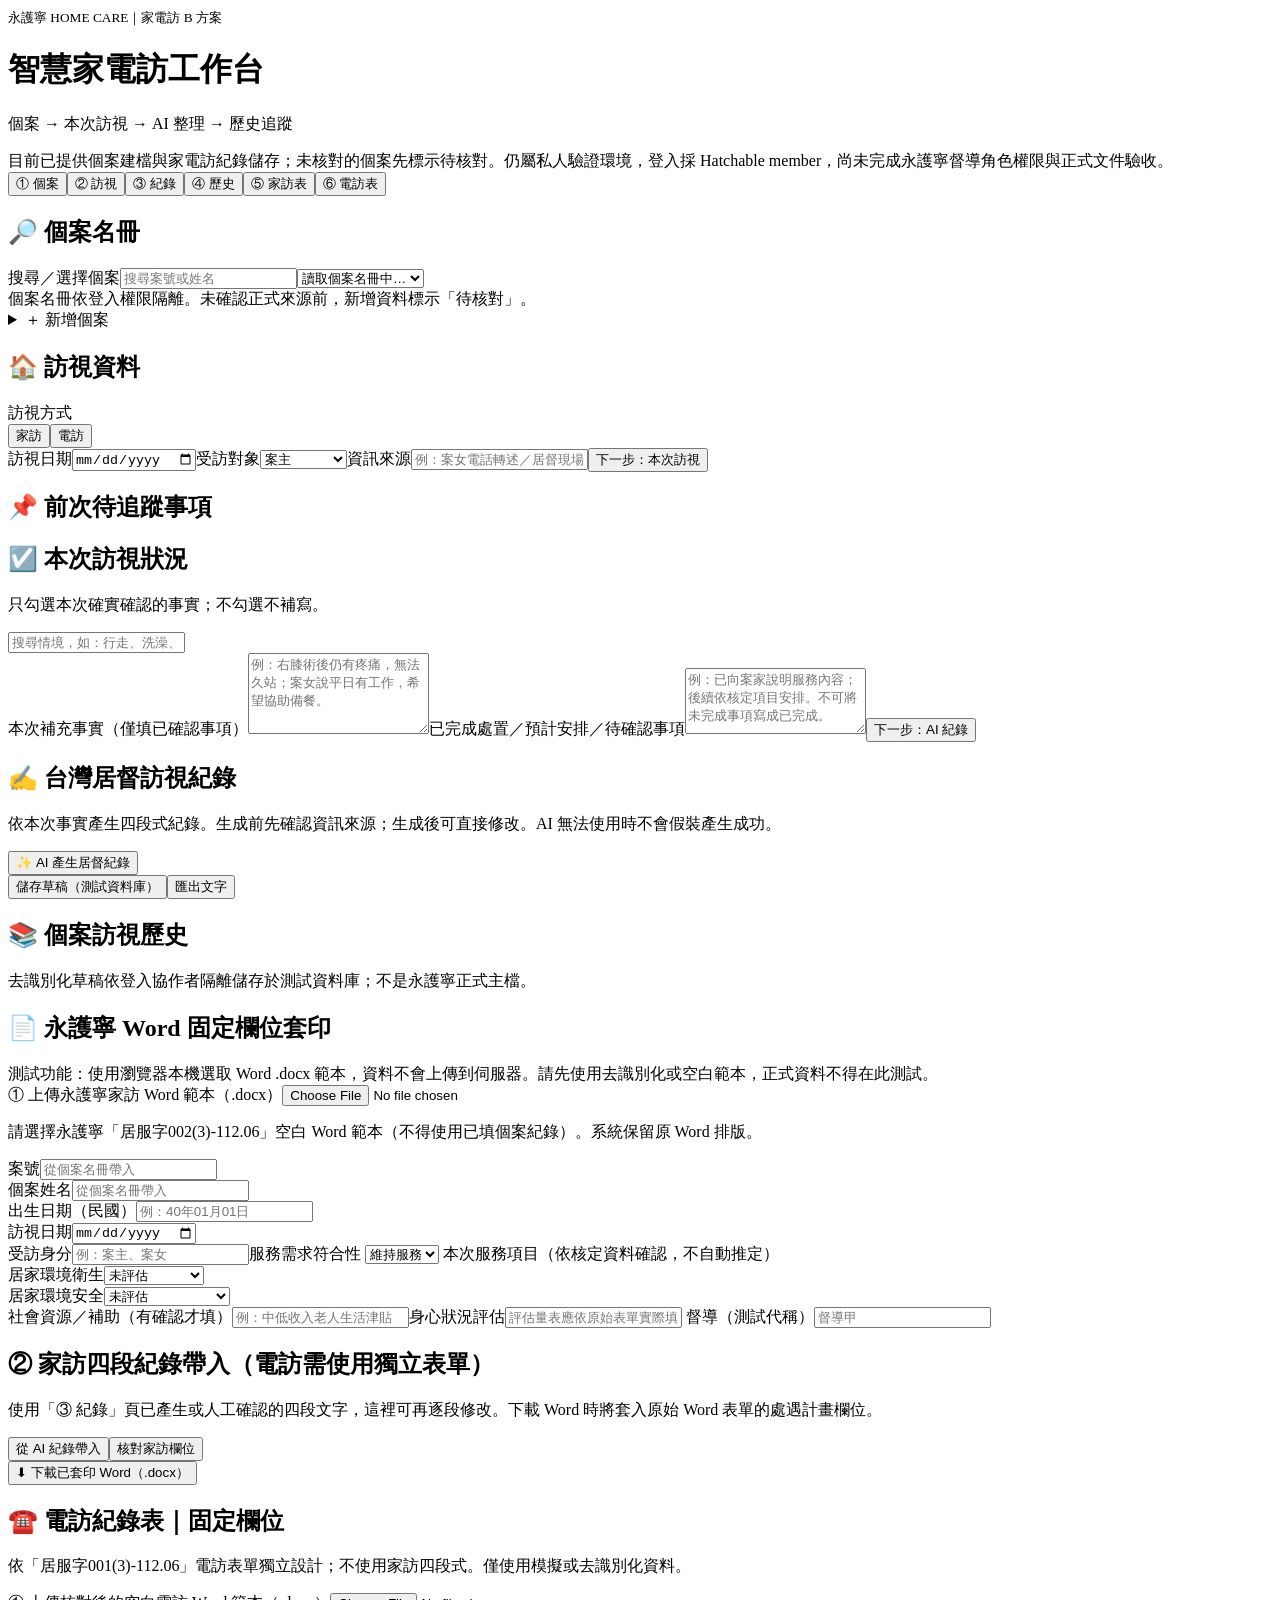
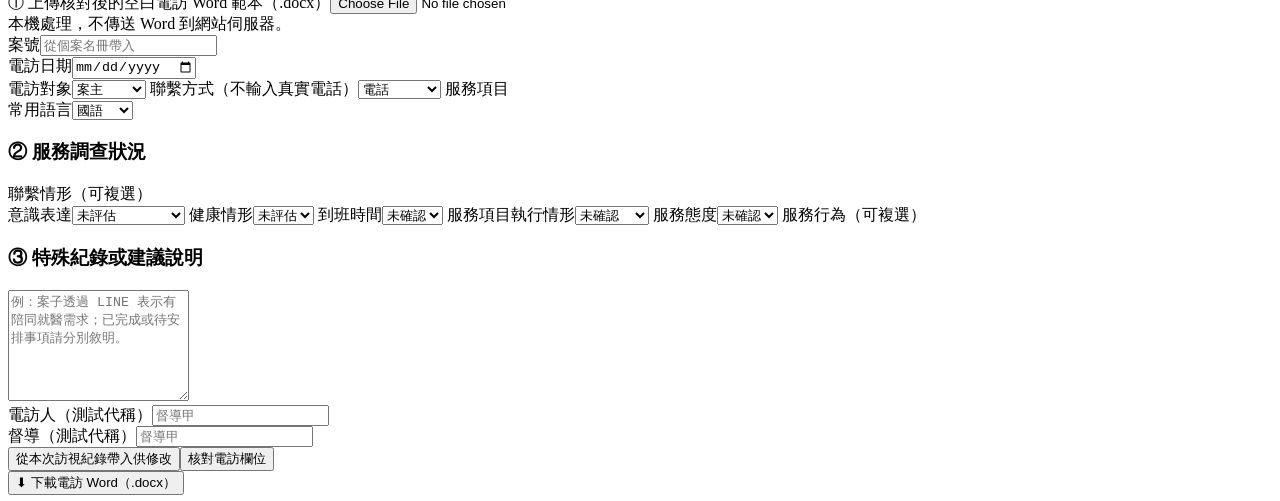
==== public/index.html @ 47555a8d "sync(homevisit): add public/index.html from Hatchable v10" ====
<!doctype html><html lang="zh-Hant"><head><meta charset="utf-8"><meta name="viewport" content="width=device-width,initial-scale=1"><title>永護寧｜智慧家電訪 B 測試站</title><link rel="stylesheet" href="/style.css"></head><body><header><div class="inner"><small>永護寧 HOME CARE｜家電訪 B 方案</small><h1>智慧家電訪工作台</h1><p>個案 → 本次訪視 → AI 整理 → 歷史追蹤</p><div class="notice">目前已提供個案建檔與家電訪紀錄儲存；未核對的個案先標示待核對。仍屬私人驗證環境，登入採 Hatchable member，尚未完成永護寧督導角色權限與正式文件驗收。</div></div></header><nav><button data-page="basic" class="active">① 個案</button><button data-page="facts">② 訪視</button><button data-page="draft">③ 紀錄</button><button data-page="history">④ 歷史</button><button data-page="form">⑤ 家訪表</button><button data-page="phone">⑥ 電訪表</button></nav><main>
<section id="basic" class="page active"><article><h2>🔎 個案名冊</h2><label>搜尋／選擇個案</label><input id="caseSearch" placeholder="搜尋案號或姓名"><select id="case"><option value="">讀取個案名冊中…</option></select><div class="hint" id="caseInfo">個案名冊依登入權限隔離。未確認正式來源前，新增資料標示「待核對」。</div><details><summary>＋ 新增個案</summary><label>個案案號（英數字）</label><input id="caseCode" maxlength="40" placeholder="例：115O04245"><label>個案姓名</label><input id="caseName" maxlength="80" placeholder="輸入個案姓名"><button class="primary" id="createCase">建立個案</button><div id="caseCreateStatus" aria-live="polite"></div></details></article><article><h2>🏠 訪視資料</h2><label>訪視方式</label><div class="row"><button class="type chosen" data-type="家訪">家訪</button><button class="type" data-type="電訪">電訪</button></div><label>訪視日期</label><input type="date" id="date"><label>受訪對象</label><select id="who"><option>案主</option><option>案女</option><option>案子</option><option>配偶</option><option>主要照顧者</option><option>其他家屬</option></select><label>資訊來源</label><input id="source" placeholder="例：案女電話轉述／居督現場觀察"><button class="primary" data-next="facts">下一步：本次訪視</button></article></section>
<section id="facts" class="page"><article><h2>📌 前次待追蹤事項</h2><div id="track" class="hint"></div></article><article><h2>☑️ 本次訪視狀況</h2><p class="hint">只勾選本次確實確認的事實；不勾選不補寫。</p><input id="filter" placeholder="搜尋情境，如：行走、洗澡、備餐、代班"><div id="categories" class="chips"></div><div id="options"></div><div id="picked" class="hint"></div><label>本次補充事實（僅填已確認事項）</label><textarea rows="5" id="extra" placeholder="例：右膝術後仍有疼痛，無法久站；案女說平日有工作，希望協助備餐。"></textarea><label>已完成處置／預計安排／待確認事項</label><textarea rows="4" id="actions" placeholder="例：已向案家說明服務內容；後續依核定項目安排。不可將未完成事項寫成已完成。"></textarea><button class="primary" data-next="draft">下一步：AI 紀錄</button></article></section>
<section id="draft" class="page"><article><h2>✍️ 台灣居督訪視紀錄</h2><p class="hint">依本次事實產生四段式紀錄。生成前先確認資訊來源；生成後可直接修改。AI 無法使用時不會假裝產生成功。</p><button id="generate" class="primary">✨ AI 產生居督紀錄</button><div id="status" aria-live="polite"></div><div id="warnings"></div><div id="fields"></div><div class="row"><button id="save" class="secondary">儲存草稿（測試資料庫）</button><button id="export" class="secondary">匯出文字</button></div></article></section>
<section id="history" class="page"><article><h2>📚 個案訪視歷史</h2><p class="hint">去識別化草稿依登入協作者隔離儲存於測試資料庫；不是永護寧正式主檔。</p><div id="historyList"></div></article></section>
<section id="form" class="page">
<article><h2>📄 永護寧 Word 固定欄位套印</h2>
<div class="notice">測試功能：使用瀏覽器本機選取 Word .docx 範本，資料不會上傳到伺服器。請先使用去識別化或空白範本，正式資料不得在此測試。</div>
<label>① 上傳永護寧家訪 Word 範本（.docx）</label><input type="file" id="templateFile" accept=".docx,application/vnd.openxmlformats-officedocument.wordprocessingml.document"><p class="hint" id="templateStatus">請選擇永護寧「居服字002(3)-112.06」空白 Word 範本（不得使用已填個案紀錄）。系統保留原 Word 排版。</p>
<div class="row"><div><label>案號</label><input id="fCaseId" placeholder="從個案名冊帶入"></div><div><label>個案姓名</label><input id="fName" placeholder="從個案名冊帶入"></div></div>
<div class="row"><div><label>出生日期（民國）</label><input id="fDob" placeholder="例：40年01月01日"></div><div><label>訪視日期</label><input type="date" id="fDate"></div></div>
<label>受訪身分</label><input id="fWho" placeholder="例：案主、案女"><label>服務需求符合性</label>
<select id="fServiceFit"><option value="維持服務">維持服務</option><option value="調整服務">調整服務</option><option value="新案">新案</option></select>
<label>本次服務項目（依核定資料確認，不自動推定）</label>
<div id="baOptions" class="chips"></div>
<div class="row"><div><label>居家環境衛生</label><select id="fHygiene"><option value="">未評估</option><option>環境整潔乾淨</option><option>空氣流通</option><option>孳生蚊蠅</option><option>雜亂骯髒昏暗</option><option>潮濕有異味</option></select></div>
<div><label>居家環境安全</label><select id="fSafety"><option value="">未評估</option><option>行走動線通暢明亮</option><option>通道狹窄或有阻礙</option><option>光源不足</option><option>雜物多且亂</option><option>地面不平</option><option>有跌倒風險</option></select></div></div>
<label>社會資源／補助（有確認才填）</label><input id="fSupport" placeholder="例：中低收入老人生活津貼"><label>身心狀況評估</label><input id="fPsych" placeholder="評估量表應依原始表單實際填答；此處不得臆測分數">
<label>督導（測試代稱）</label><input id="fSupervisor" placeholder="督導甲">
</article><article><h2>② 家訪四段紀錄帶入（電訪需使用獨立表單）</h2><p class="hint">使用「③ 紀錄」頁已產生或人工確認的四段文字，這裡可再逐段修改。下載 Word 時將套入原始 Word 表單的處遇計畫欄位。</p><div id="formNarratives"></div>
<div class="row"><button class="secondary" id="copyNarratives">從 AI 紀錄帶入</button><button class="secondary" id="previewForm">核對家訪欄位</button></div>
<button class="primary" id="downloadWord">⬇ 下載已套印 Word（.docx）</button>
<div id="wordStatus" aria-live="polite"></div><div id="formPrint" class="printarea" hidden></div>
</article></section>
<section id="phone" class="page">
<article><h2>☎️ 電訪紀錄表｜固定欄位</h2><p class="hint">依「居服字001(3)-112.06」電訪表單獨立設計；不使用家訪四段式。僅使用模擬或去識別化資料。</p>
<label>① 上傳核對後的空白電訪 Word 範本（.docx）</label><input type="file" id="phoneTemplate" accept=".docx"><div id="phoneTemplateState" class="hint">本機處理，不傳送 Word 到網站伺服器。</div>
<div class="row"><div><label>案號</label><input id="pCaseId" placeholder="從個案名冊帶入"></div><div><label>電訪日期</label><input id="pDate" type="date"></div></div>
<label>電訪對象</label><select id="pInterviewee"><option>案主</option><option>案女</option><option>案子</option><option>配偶</option><option>其他家屬</option></select>
<label>聯繫方式（不輸入真實電話）</label><select id="pChannel"><option>電話</option><option>LINE APP</option><option>其他</option></select>
<label>服務項目</label><div class="chips" id="pServices"></div>
<label>常用語言</label><select id="pLanguage"><option>國語</option><option>台語</option><option>客語</option><option>其他</option><option>未確認</option></select>
<h3>② 服務調查狀況</h3><label>聯繫情形（可複選）</label><div id="pContact" class="chips"></div>
<label>意識表達</label><select id="pAwareness"><option value="">未評估</option><option>清楚</option><option>尚可</option><option>模糊或無法表達</option></select>
<label>健康情形</label><select id="pHealth"><option value="">未評估</option><option>良好</option><option>尚可</option><option>虛弱</option><option>病痛</option></select>
<label>到班時間</label><select id="pArrival"><option value="">未確認</option><option>準時</option><option>遲到</option><option>早退</option></select>
<label>服務項目執行情形</label><select id="pExecution"><option value="">未確認</option><option>確實執行</option><option>敷衍</option><option>隨意變更</option></select>
<label>服務態度</label><select id="pAttitude"><option value="">未確認</option><option>非常好</option><option>很好</option><option>普通</option><option>不佳</option><option>極差</option></select>
<label>服務行為（可複選）</label><div id="pBehavior" class="chips"></div>
<h3>③ 特殊紀錄或建議說明</h3><textarea id="pNotes" rows="7" placeholder="例：案子透過 LINE 表示有陪同就醫需求；已完成或待安排事項請分別敘明。"></textarea>
<div class="row"><div><label>電訪人（測試代稱）</label><input id="pVisitor" placeholder="督導甲"></div><div><label>督導（測試代稱）</label><input id="pSupervisor" placeholder="督導甲"></div></div><div class="row"><button class="secondary" id="pImportAI">從本次訪視紀錄帶入供修改</button><button class="secondary" id="pPreview">核對電訪欄位</button></div><button class="primary" id="pExport">⬇ 下載電訪 Word（.docx）</button><div id="pStatus" aria-live="polite"></div>
</article></section></main><script src="/vendor/jszip.min.js"></script><script src="/app.js"></script><script src="/form.js"></script><script src="/phone.js"></script></body></html>
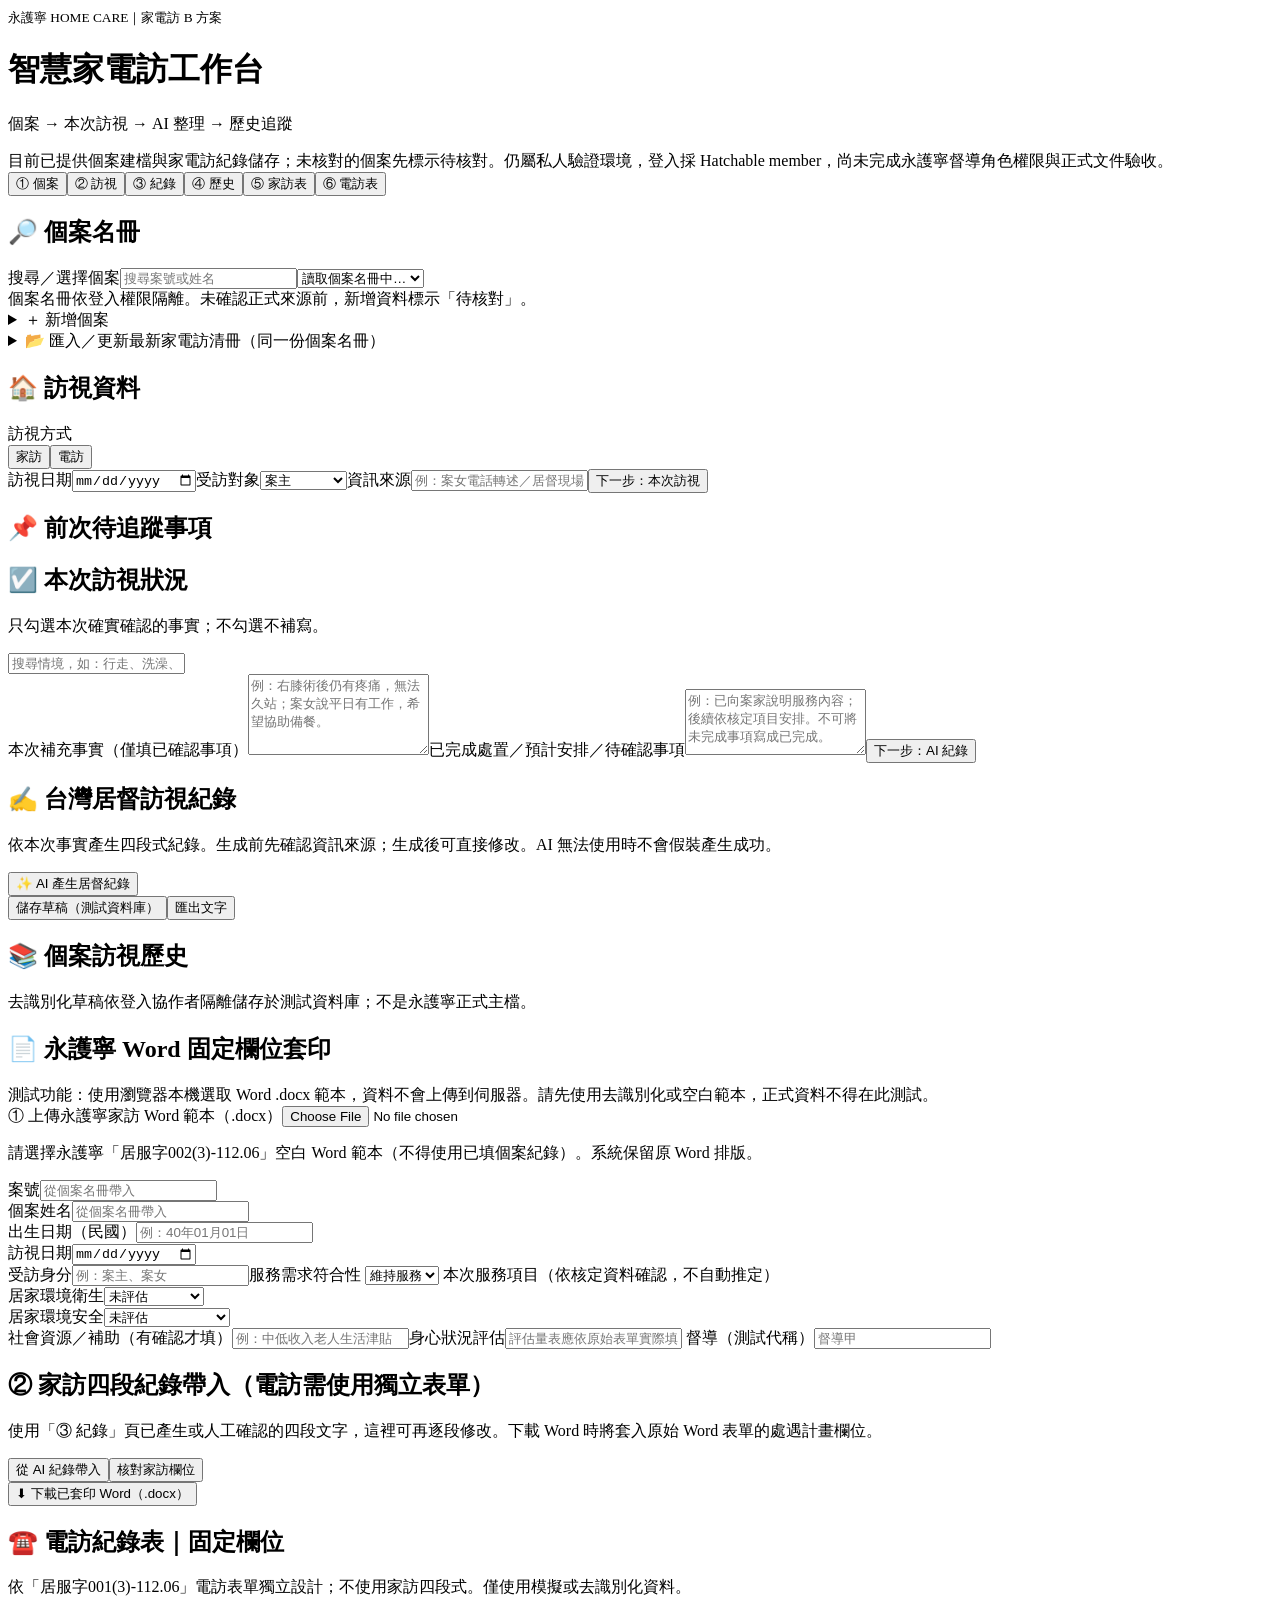
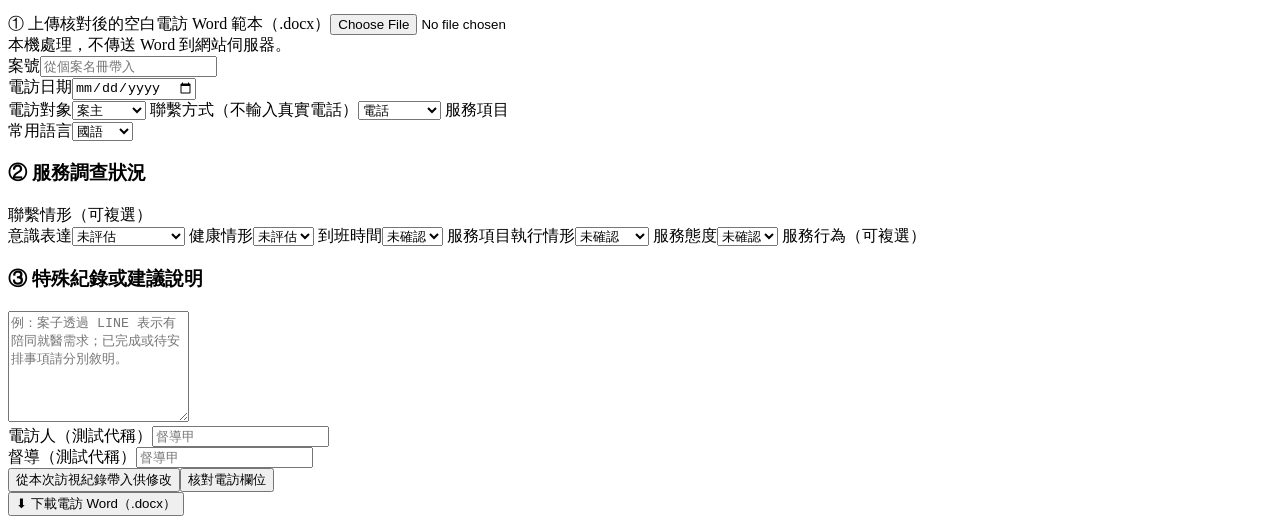
==== commit 7d710a5f: "sync(home-visit): align public/index.html with Hatchable v11" ====
--- a/public/index.html
+++ b/public/index.html
@@ -1,5 +1,13 @@
 <!doctype html><html lang="zh-Hant"><head><meta charset="utf-8"><meta name="viewport" content="width=device-width,initial-scale=1"><title>永護寧｜智慧家電訪 B 測試站</title><link rel="stylesheet" href="/style.css"></head><body><header><div class="inner"><small>永護寧 HOME CARE｜家電訪 B 方案</small><h1>智慧家電訪工作台</h1><p>個案 → 本次訪視 → AI 整理 → 歷史追蹤</p><div class="notice">目前已提供個案建檔與家電訪紀錄儲存；未核對的個案先標示待核對。仍屬私人驗證環境，登入採 Hatchable member，尚未完成永護寧督導角色權限與正式文件驗收。</div></div></header><nav><button data-page="basic" class="active">① 個案</button><button data-page="facts">② 訪視</button><button data-page="draft">③ 紀錄</button><button data-page="history">④ 歷史</button><button data-page="form">⑤ 家訪表</button><button data-page="phone">⑥ 電訪表</button></nav><main>
-<section id="basic" class="page active"><article><h2>🔎 個案名冊</h2><label>搜尋／選擇個案</label><input id="caseSearch" placeholder="搜尋案號或姓名"><select id="case"><option value="">讀取個案名冊中…</option></select><div class="hint" id="caseInfo">個案名冊依登入權限隔離。未確認正式來源前，新增資料標示「待核對」。</div><details><summary>＋ 新增個案</summary><label>個案案號（英數字）</label><input id="caseCode" maxlength="40" placeholder="例：115O04245"><label>個案姓名</label><input id="caseName" maxlength="80" placeholder="輸入個案姓名"><button class="primary" id="createCase">建立個案</button><div id="caseCreateStatus" aria-live="polite"></div></details></article><article><h2>🏠 訪視資料</h2><label>訪視方式</label><div class="row"><button class="type chosen" data-type="家訪">家訪</button><button class="type" data-type="電訪">電訪</button></div><label>訪視日期</label><input type="date" id="date"><label>受訪對象</label><select id="who"><option>案主</option><option>案女</option><option>案子</option><option>配偶</option><option>主要照顧者</option><option>其他家屬</option></select><label>資訊來源</label><input id="source" placeholder="例：案女電話轉述／居督現場觀察"><button class="primary" data-next="facts">下一步：本次訪視</button></article></section>
+<section id="basic" class="page active"><article><h2>🔎 個案名冊</h2><label>搜尋／選擇個案</label><input id="caseSearch" placeholder="搜尋案號或姓名"><select id="case"><option value="">讀取個案名冊中…</option></select><div class="hint" id="caseInfo">個案名冊依登入權限隔離。未確認正式來源前，新增資料標示「待核對」。</div><details><summary>＋ 新增個案</summary><label>個案案號（英數字）</label><input id="caseCode" maxlength="40" placeholder="例：115O04245"><label>個案姓名</label><input id="caseName" maxlength="80" placeholder="輸入個案姓名"><button class="primary" id="createCase">建立個案</button><div id="caseCreateStatus" aria-live="polite"></div></details>
+<details id="rosterImporter"><summary>📂 匯入／更新最新家電訪清冊（同一份個案名冊）</summary>
+<p class="hint">以「（玉）115 家電訪清冊最新一版(3).xlsm」為排程主檔，10月個案總表僅補充衛福案號。只讀取姓名、衛福案號、主責督導、服務狀態及1至10月家電訪；不匯入身分證、電話、病歷。</p>
+<label>① 最新家電訪清冊 .xlsm</label><input id="rosterFile" type="file" accept=".xlsm,.xlsx">
+<label>② 2026年10月個案總表 .xlsx</label><input id="caseBaseFile" type="file" accept=".xlsx">
+<button class="secondary" id="checkImport">核對兩份檔案</button>
+<button class="primary" id="submitImport" disabled>確認後寫入個案資料庫</button>
+<div id="importSummary" class="hint" aria-live="polite">未核對前不會修改資料庫。匯入採案號更新，不刪除原有訪視紀錄。</div>
+</details></article><article><h2>🏠 訪視資料</h2><label>訪視方式</label><div class="row"><button class="type chosen" data-type="家訪">家訪</button><button class="type" data-type="電訪">電訪</button></div><label>訪視日期</label><input type="date" id="date"><label>受訪對象</label><select id="who"><option>案主</option><option>案女</option><option>案子</option><option>配偶</option><option>主要照顧者</option><option>其他家屬</option></select><label>資訊來源</label><input id="source" placeholder="例：案女電話轉述／居督現場觀察"><button class="primary" data-next="facts">下一步：本次訪視</button></article></section>
 <section id="facts" class="page"><article><h2>📌 前次待追蹤事項</h2><div id="track" class="hint"></div></article><article><h2>☑️ 本次訪視狀況</h2><p class="hint">只勾選本次確實確認的事實；不勾選不補寫。</p><input id="filter" placeholder="搜尋情境，如：行走、洗澡、備餐、代班"><div id="categories" class="chips"></div><div id="options"></div><div id="picked" class="hint"></div><label>本次補充事實（僅填已確認事項）</label><textarea rows="5" id="extra" placeholder="例：右膝術後仍有疼痛，無法久站；案女說平日有工作，希望協助備餐。"></textarea><label>已完成處置／預計安排／待確認事項</label><textarea rows="4" id="actions" placeholder="例：已向案家說明服務內容；後續依核定項目安排。不可將未完成事項寫成已完成。"></textarea><button class="primary" data-next="draft">下一步：AI 紀錄</button></article></section>
 <section id="draft" class="page"><article><h2>✍️ 台灣居督訪視紀錄</h2><p class="hint">依本次事實產生四段式紀錄。生成前先確認資訊來源；生成後可直接修改。AI 無法使用時不會假裝產生成功。</p><button id="generate" class="primary">✨ AI 產生居督紀錄</button><div id="status" aria-live="polite"></div><div id="warnings"></div><div id="fields"></div><div class="row"><button id="save" class="secondary">儲存草稿（測試資料庫）</button><button id="export" class="secondary">匯出文字</button></div></article></section>
 <section id="history" class="page"><article><h2>📚 個案訪視歷史</h2><p class="hint">去識別化草稿依登入協作者隔離儲存於測試資料庫；不是永護寧正式主檔。</p><div id="historyList"></div></article></section>
@@ -39,4 +47,4 @@
 <label>服務行為（可複選）</label><div id="pBehavior" class="chips"></div>
 <h3>③ 特殊紀錄或建議說明</h3><textarea id="pNotes" rows="7" placeholder="例：案子透過 LINE 表示有陪同就醫需求；已完成或待安排事項請分別敘明。"></textarea>
 <div class="row"><div><label>電訪人（測試代稱）</label><input id="pVisitor" placeholder="督導甲"></div><div><label>督導（測試代稱）</label><input id="pSupervisor" placeholder="督導甲"></div></div><div class="row"><button class="secondary" id="pImportAI">從本次訪視紀錄帶入供修改</button><button class="secondary" id="pPreview">核對電訪欄位</button></div><button class="primary" id="pExport">⬇ 下載電訪 Word（.docx）</button><div id="pStatus" aria-live="polite"></div>
-</article></section></main><script src="/vendor/jszip.min.js"></script><script src="/app.js"></script><script src="/form.js"></script><script src="/phone.js"></script></body></html>+</article></section></main><script src="/vendor/jszip.min.js"></script><script src="/app.js"></script><script src="/form.js"></script><script src="/phone.js"></script><script src="/import.js"></script></body></html>
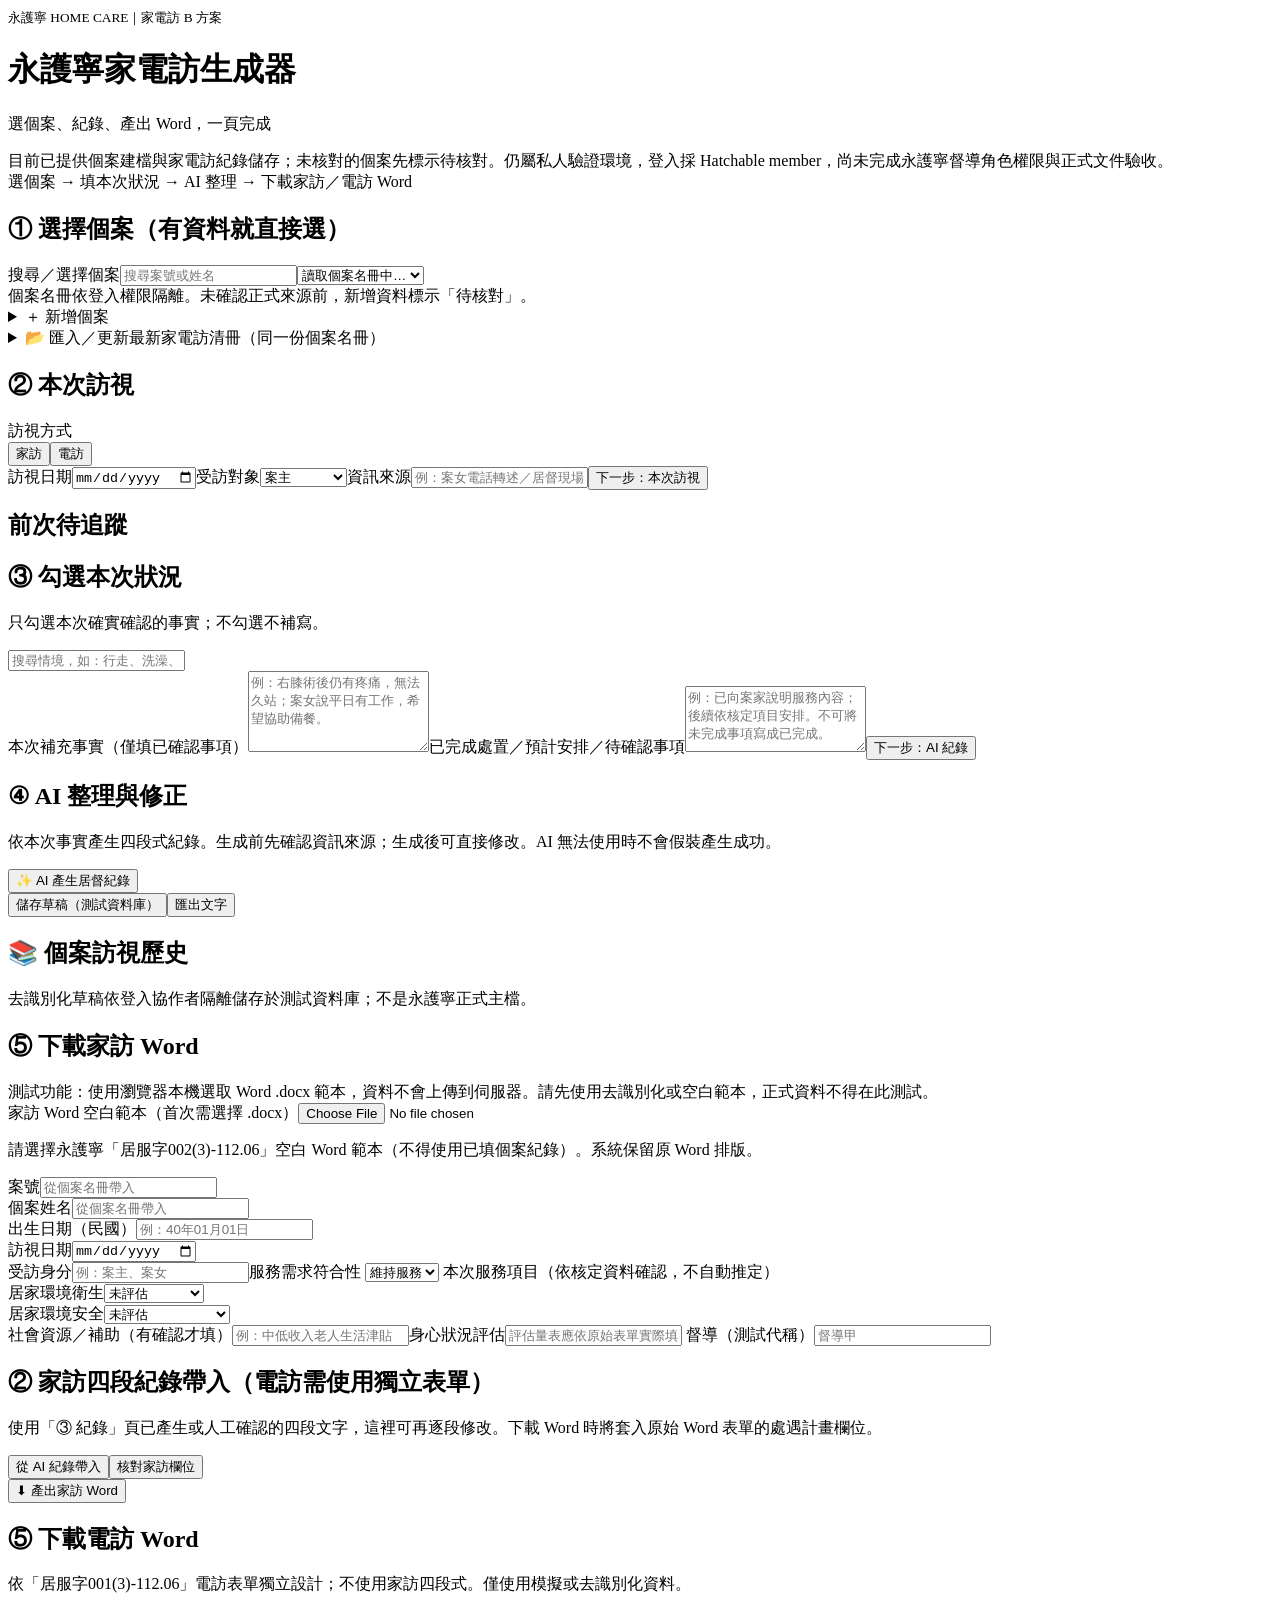
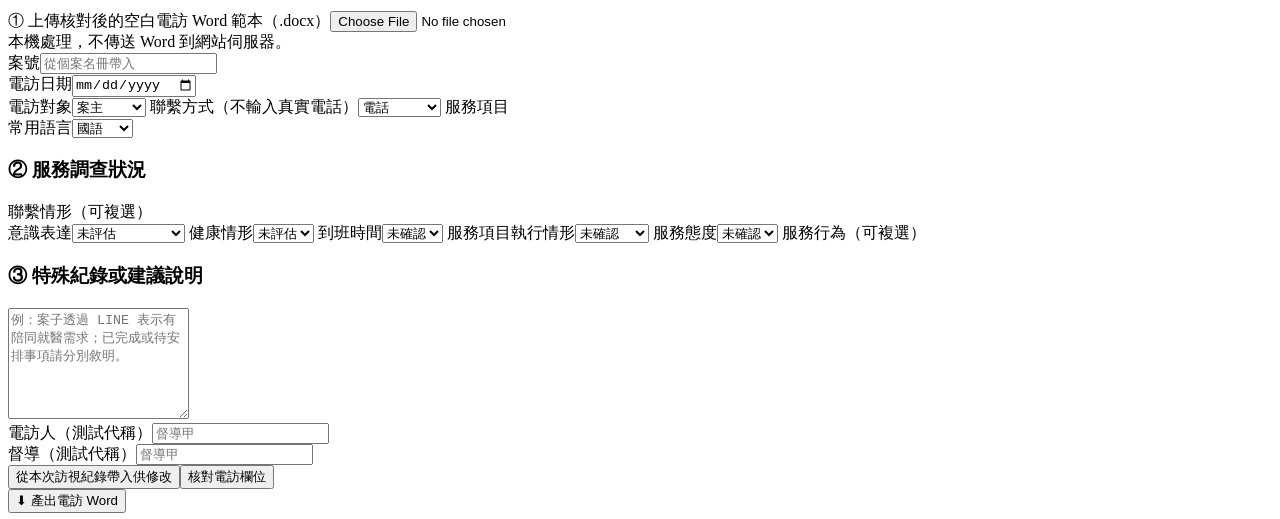
==== commit 8b7cc2db: "fix(homevisit): sync v13 single-page public/index.html" ====
--- a/public/index.html
+++ b/public/index.html
@@ -1,20 +1,20 @@
-<!doctype html><html lang="zh-Hant"><head><meta charset="utf-8"><meta name="viewport" content="width=device-width,initial-scale=1"><title>永護寧｜智慧家電訪 B 測試站</title><link rel="stylesheet" href="/style.css"></head><body><header><div class="inner"><small>永護寧 HOME CARE｜家電訪 B 方案</small><h1>智慧家電訪工作台</h1><p>個案 → 本次訪視 → AI 整理 → 歷史追蹤</p><div class="notice">目前已提供個案建檔與家電訪紀錄儲存；未核對的個案先標示待核對。仍屬私人驗證環境，登入採 Hatchable member，尚未完成永護寧督導角色權限與正式文件驗收。</div></div></header><nav><button data-page="basic" class="active">① 個案</button><button data-page="facts">② 訪視</button><button data-page="draft">③ 紀錄</button><button data-page="history">④ 歷史</button><button data-page="form">⑤ 家訪表</button><button data-page="phone">⑥ 電訪表</button></nav><main>
-<section id="basic" class="page active"><article><h2>🔎 個案名冊</h2><label>搜尋／選擇個案</label><input id="caseSearch" placeholder="搜尋案號或姓名"><select id="case"><option value="">讀取個案名冊中…</option></select><div class="hint" id="caseInfo">個案名冊依登入權限隔離。未確認正式來源前，新增資料標示「待核對」。</div><details><summary>＋ 新增個案</summary><label>個案案號（英數字）</label><input id="caseCode" maxlength="40" placeholder="例：115O04245"><label>個案姓名</label><input id="caseName" maxlength="80" placeholder="輸入個案姓名"><button class="primary" id="createCase">建立個案</button><div id="caseCreateStatus" aria-live="polite"></div></details>
+<!doctype html><html lang="zh-Hant"><head><meta charset="utf-8"><meta name="viewport" content="width=device-width,initial-scale=1"><title>永護寧｜家電訪生成器</title><link rel="stylesheet" href="/style.css"></head><body><header><div class="inner"><small>永護寧 HOME CARE｜家電訪 B 方案</small><h1>永護寧家電訪生成器</h1><p>選個案、紀錄、產出 Word，一頁完成</p><div class="notice">目前已提供個案建檔與家電訪紀錄儲存；未核對的個案先標示待核對。仍屬私人驗證環境，登入採 Hatchable member，尚未完成永護寧督導角色權限與正式文件驗收。</div></div></header><div class="flowline">選個案 → 填本次狀況 → AI 整理 → 下載家訪／電訪 Word</div><main>
+<section id="basic" class="page active"><article><h2>① 選擇個案（有資料就直接選）</h2><label>搜尋／選擇個案</label><input id="caseSearch" placeholder="搜尋案號或姓名"><select id="case"><option value="">讀取個案名冊中…</option></select><div class="hint" id="caseInfo">個案名冊依登入權限隔離。未確認正式來源前，新增資料標示「待核對」。</div><details><summary>＋ 新增個案</summary><label>個案案號（英數字）</label><input id="caseCode" maxlength="40" placeholder="例：115O04245"><label>個案姓名</label><input id="caseName" maxlength="80" placeholder="輸入個案姓名"><button class="primary" id="createCase">建立個案</button><div id="caseCreateStatus" aria-live="polite"></div></details>
 <details id="rosterImporter"><summary>📂 匯入／更新最新家電訪清冊（同一份個案名冊）</summary>
 <p class="hint">以「（玉）115 家電訪清冊最新一版(3).xlsm」為排程主檔，10月個案總表僅補充衛福案號。只讀取姓名、衛福案號、主責督導、服務狀態及1至10月家電訪；不匯入身分證、電話、病歷。</p>
-<label>① 最新家電訪清冊 .xlsm</label><input id="rosterFile" type="file" accept=".xlsm,.xlsx">
-<label>② 2026年10月個案總表 .xlsx</label><input id="caseBaseFile" type="file" accept=".xlsx">
+<label>① 最新家電訪清冊（.xlsm）</label><input id="rosterFile" type="file" accept=".xlsm,.xlsx">
+<label>② 10月個案總表（.xlsx）</label><input id="caseBaseFile" type="file" accept=".xlsx">
 <button class="secondary" id="checkImport">核對兩份檔案</button>
 <button class="primary" id="submitImport" disabled>確認後寫入個案資料庫</button>
-<div id="importSummary" class="hint" aria-live="polite">未核對前不會修改資料庫。匯入採案號更新，不刪除原有訪視紀錄。</div>
-</details></article><article><h2>🏠 訪視資料</h2><label>訪視方式</label><div class="row"><button class="type chosen" data-type="家訪">家訪</button><button class="type" data-type="電訪">電訪</button></div><label>訪視日期</label><input type="date" id="date"><label>受訪對象</label><select id="who"><option>案主</option><option>案女</option><option>案子</option><option>配偶</option><option>主要照顧者</option><option>其他家屬</option></select><label>資訊來源</label><input id="source" placeholder="例：案女電話轉述／居督現場觀察"><button class="primary" data-next="facts">下一步：本次訪視</button></article></section>
-<section id="facts" class="page"><article><h2>📌 前次待追蹤事項</h2><div id="track" class="hint"></div></article><article><h2>☑️ 本次訪視狀況</h2><p class="hint">只勾選本次確實確認的事實；不勾選不補寫。</p><input id="filter" placeholder="搜尋情境，如：行走、洗澡、備餐、代班"><div id="categories" class="chips"></div><div id="options"></div><div id="picked" class="hint"></div><label>本次補充事實（僅填已確認事項）</label><textarea rows="5" id="extra" placeholder="例：右膝術後仍有疼痛，無法久站；案女說平日有工作，希望協助備餐。"></textarea><label>已完成處置／預計安排／待確認事項</label><textarea rows="4" id="actions" placeholder="例：已向案家說明服務內容；後續依核定項目安排。不可將未完成事項寫成已完成。"></textarea><button class="primary" data-next="draft">下一步：AI 紀錄</button></article></section>
-<section id="draft" class="page"><article><h2>✍️ 台灣居督訪視紀錄</h2><p class="hint">依本次事實產生四段式紀錄。生成前先確認資訊來源；生成後可直接修改。AI 無法使用時不會假裝產生成功。</p><button id="generate" class="primary">✨ AI 產生居督紀錄</button><div id="status" aria-live="polite"></div><div id="warnings"></div><div id="fields"></div><div class="row"><button id="save" class="secondary">儲存草稿（測試資料庫）</button><button id="export" class="secondary">匯出文字</button></div></article></section>
+<div id="importSummary" class="hint" aria-live="polite">只接受最新家電訪清冊 XLSM 與 10 月總表 XLSX；V2 備份 JSON 是另一種資料結構，不能直接當家電訪主檔匯入。先核對，再寫入，不刪歷史紀錄。</div>
+</details></article><article><h2>② 本次訪視</h2><label>訪視方式</label><div class="row"><button class="type chosen" data-type="家訪">家訪</button><button class="type" data-type="電訪">電訪</button></div><label>訪視日期</label><input type="date" id="date"><label>受訪對象</label><select id="who"><option>案主</option><option>案女</option><option>案子</option><option>配偶</option><option>主要照顧者</option><option>其他家屬</option></select><label>資訊來源</label><input id="source" placeholder="例：案女電話轉述／居督現場觀察"><button class="primary" data-next="facts">下一步：本次訪視</button></article></section>
+<section id="facts" class="page"><article><h2>前次待追蹤</h2><div id="track" class="hint"></div></article><article><h2>③ 勾選本次狀況</h2><p class="hint">只勾選本次確實確認的事實；不勾選不補寫。</p><input id="filter" placeholder="搜尋情境，如：行走、洗澡、備餐、代班"><div id="categories" class="chips"></div><div id="options"></div><div id="picked" class="hint"></div><label>本次補充事實（僅填已確認事項）</label><textarea rows="5" id="extra" placeholder="例：右膝術後仍有疼痛，無法久站；案女說平日有工作，希望協助備餐。"></textarea><label>已完成處置／預計安排／待確認事項</label><textarea rows="4" id="actions" placeholder="例：已向案家說明服務內容；後續依核定項目安排。不可將未完成事項寫成已完成。"></textarea><button class="primary" data-next="draft">下一步：AI 紀錄</button></article></section>
+<section id="draft" class="page"><article><h2>④ AI 整理與修正</h2><p class="hint">依本次事實產生四段式紀錄。生成前先確認資訊來源；生成後可直接修改。AI 無法使用時不會假裝產生成功。</p><button id="generate" class="primary">✨ AI 產生居督紀錄</button><div id="status" aria-live="polite"></div><div id="warnings"></div><div id="fields"></div><div class="row"><button id="save" class="secondary">儲存草稿（測試資料庫）</button><button id="export" class="secondary">匯出文字</button></div></article></section>
 <section id="history" class="page"><article><h2>📚 個案訪視歷史</h2><p class="hint">去識別化草稿依登入協作者隔離儲存於測試資料庫；不是永護寧正式主檔。</p><div id="historyList"></div></article></section>
 <section id="form" class="page">
-<article><h2>📄 永護寧 Word 固定欄位套印</h2>
+<article><h2>⑤ 下載家訪 Word</h2>
 <div class="notice">測試功能：使用瀏覽器本機選取 Word .docx 範本，資料不會上傳到伺服器。請先使用去識別化或空白範本，正式資料不得在此測試。</div>
-<label>① 上傳永護寧家訪 Word 範本（.docx）</label><input type="file" id="templateFile" accept=".docx,application/vnd.openxmlformats-officedocument.wordprocessingml.document"><p class="hint" id="templateStatus">請選擇永護寧「居服字002(3)-112.06」空白 Word 範本（不得使用已填個案紀錄）。系統保留原 Word 排版。</p>
+<label>家訪 Word 空白範本（首次需選擇 .docx）</label><input type="file" id="templateFile" accept=".docx,application/vnd.openxmlformats-officedocument.wordprocessingml.document"><p class="hint" id="templateStatus">請選擇永護寧「居服字002(3)-112.06」空白 Word 範本（不得使用已填個案紀錄）。系統保留原 Word 排版。</p>
 <div class="row"><div><label>案號</label><input id="fCaseId" placeholder="從個案名冊帶入"></div><div><label>個案姓名</label><input id="fName" placeholder="從個案名冊帶入"></div></div>
 <div class="row"><div><label>出生日期（民國）</label><input id="fDob" placeholder="例：40年01月01日"></div><div><label>訪視日期</label><input type="date" id="fDate"></div></div>
 <label>受訪身分</label><input id="fWho" placeholder="例：案主、案女"><label>服務需求符合性</label>
@@ -27,11 +27,11 @@
 <label>督導（測試代稱）</label><input id="fSupervisor" placeholder="督導甲">
 </article><article><h2>② 家訪四段紀錄帶入（電訪需使用獨立表單）</h2><p class="hint">使用「③ 紀錄」頁已產生或人工確認的四段文字，這裡可再逐段修改。下載 Word 時將套入原始 Word 表單的處遇計畫欄位。</p><div id="formNarratives"></div>
 <div class="row"><button class="secondary" id="copyNarratives">從 AI 紀錄帶入</button><button class="secondary" id="previewForm">核對家訪欄位</button></div>
-<button class="primary" id="downloadWord">⬇ 下載已套印 Word（.docx）</button>
+<button class="primary" id="downloadWord">⬇ 產出家訪 Word</button>
 <div id="wordStatus" aria-live="polite"></div><div id="formPrint" class="printarea" hidden></div>
 </article></section>
 <section id="phone" class="page">
-<article><h2>☎️ 電訪紀錄表｜固定欄位</h2><p class="hint">依「居服字001(3)-112.06」電訪表單獨立設計；不使用家訪四段式。僅使用模擬或去識別化資料。</p>
+<article><h2>⑤ 下載電訪 Word</h2><p class="hint">依「居服字001(3)-112.06」電訪表單獨立設計；不使用家訪四段式。僅使用模擬或去識別化資料。</p>
 <label>① 上傳核對後的空白電訪 Word 範本（.docx）</label><input type="file" id="phoneTemplate" accept=".docx"><div id="phoneTemplateState" class="hint">本機處理，不傳送 Word 到網站伺服器。</div>
 <div class="row"><div><label>案號</label><input id="pCaseId" placeholder="從個案名冊帶入"></div><div><label>電訪日期</label><input id="pDate" type="date"></div></div>
 <label>電訪對象</label><select id="pInterviewee"><option>案主</option><option>案女</option><option>案子</option><option>配偶</option><option>其他家屬</option></select>
@@ -46,5 +46,5 @@
 <label>服務態度</label><select id="pAttitude"><option value="">未確認</option><option>非常好</option><option>很好</option><option>普通</option><option>不佳</option><option>極差</option></select>
 <label>服務行為（可複選）</label><div id="pBehavior" class="chips"></div>
 <h3>③ 特殊紀錄或建議說明</h3><textarea id="pNotes" rows="7" placeholder="例：案子透過 LINE 表示有陪同就醫需求；已完成或待安排事項請分別敘明。"></textarea>
-<div class="row"><div><label>電訪人（測試代稱）</label><input id="pVisitor" placeholder="督導甲"></div><div><label>督導（測試代稱）</label><input id="pSupervisor" placeholder="督導甲"></div></div><div class="row"><button class="secondary" id="pImportAI">從本次訪視紀錄帶入供修改</button><button class="secondary" id="pPreview">核對電訪欄位</button></div><button class="primary" id="pExport">⬇ 下載電訪 Word（.docx）</button><div id="pStatus" aria-live="polite"></div>
-</article></section></main><script src="/vendor/jszip.min.js"></script><script src="/app.js"></script><script src="/form.js"></script><script src="/phone.js"></script><script src="/import.js"></script></body></html>+<div class="row"><div><label>電訪人（測試代稱）</label><input id="pVisitor" placeholder="督導甲"></div><div><label>督導（測試代稱）</label><input id="pSupervisor" placeholder="督導甲"></div></div><div class="row"><button class="secondary" id="pImportAI">從本次訪視紀錄帶入供修改</button><button class="secondary" id="pPreview">核對電訪欄位</button></div><button class="primary" id="pExport">⬇ 產出電訪 Word</button><div id="pStatus" aria-live="polite"></div>
+</article></section></main><script src="/vendor/jszip.min.js"></script><script src="/app.js"></script><script src="/form.js"></script><script src="/phone.js"></script><script src="/import.js"></script><script src="/onepage.js"></script></body></html>
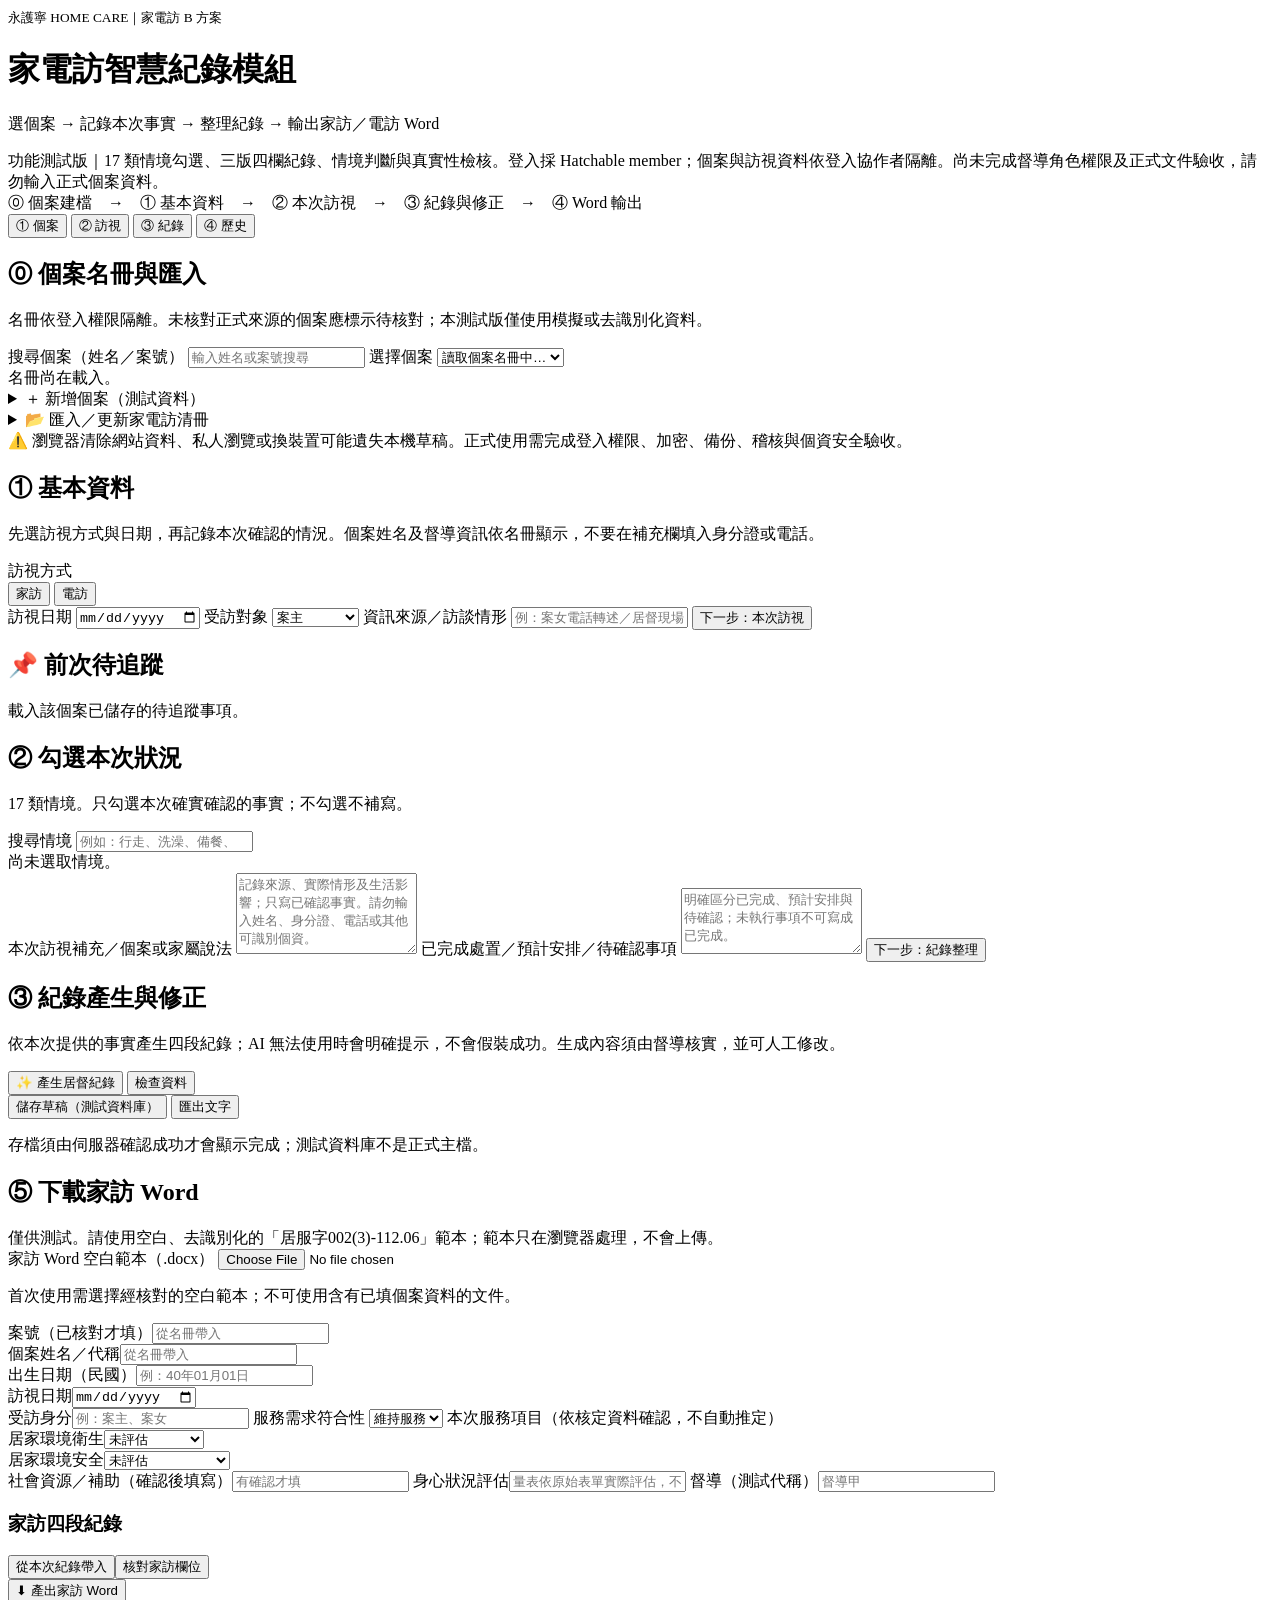
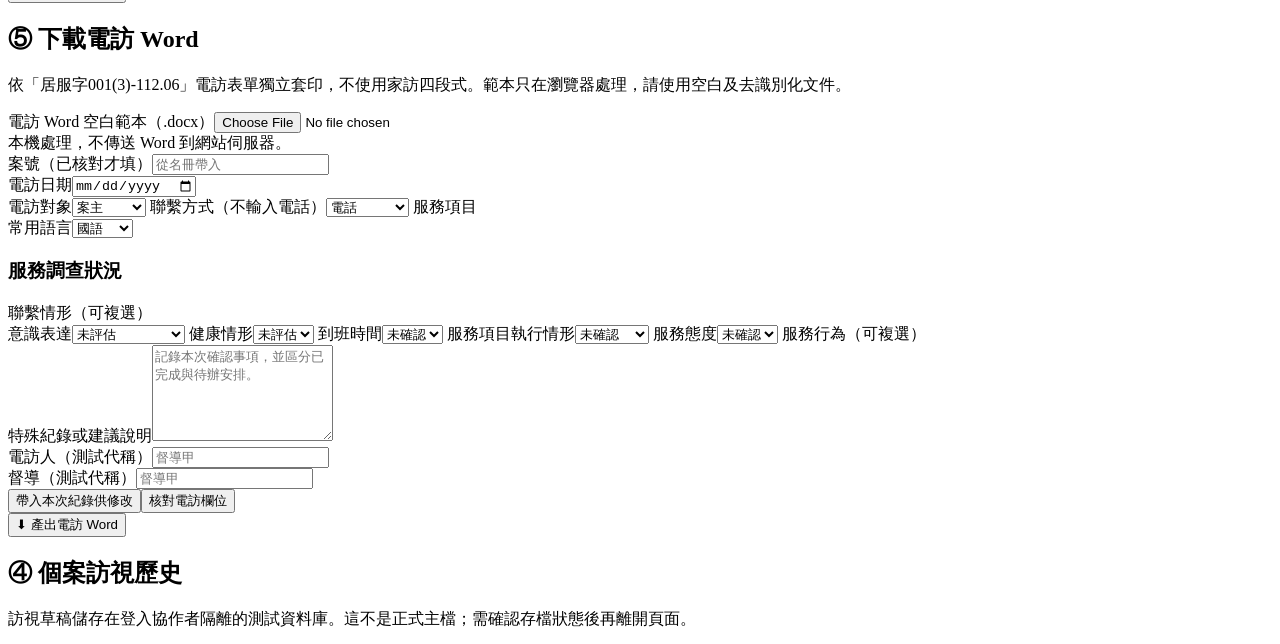
==== commit cc09a005: "Refresh B test workbench HTML while preserving existing workflow hooks" ====
--- a/public/index.html
+++ b/public/index.html
@@ -1,50 +1,193 @@
-<!doctype html><html lang="zh-Hant"><head><meta charset="utf-8"><meta name="viewport" content="width=device-width,initial-scale=1"><title>永護寧｜家電訪生成器</title><link rel="stylesheet" href="/style.css"></head><body><header><div class="inner"><small>永護寧 HOME CARE｜家電訪 B 方案</small><h1>永護寧家電訪生成器</h1><p>選個案、紀錄、產出 Word，一頁完成</p><div class="notice">目前已提供個案建檔與家電訪紀錄儲存；未核對的個案先標示待核對。仍屬私人驗證環境，登入採 Hatchable member，尚未完成永護寧督導角色權限與正式文件驗收。</div></div></header><div class="flowline">選個案 → 填本次狀況 → AI 整理 → 下載家訪／電訪 Word</div><main>
-<section id="basic" class="page active"><article><h2>① 選擇個案（有資料就直接選）</h2><label>搜尋／選擇個案</label><input id="caseSearch" placeholder="搜尋案號或姓名"><select id="case"><option value="">讀取個案名冊中…</option></select><div class="hint" id="caseInfo">個案名冊依登入權限隔離。未確認正式來源前，新增資料標示「待核對」。</div><details><summary>＋ 新增個案</summary><label>個案案號（英數字）</label><input id="caseCode" maxlength="40" placeholder="例：115O04245"><label>個案姓名</label><input id="caseName" maxlength="80" placeholder="輸入個案姓名"><button class="primary" id="createCase">建立個案</button><div id="caseCreateStatus" aria-live="polite"></div></details>
-<details id="rosterImporter"><summary>📂 匯入／更新最新家電訪清冊（同一份個案名冊）</summary>
-<p class="hint">以「（玉）115 家電訪清冊最新一版(3).xlsm」為排程主檔，10月個案總表僅補充衛福案號。只讀取姓名、衛福案號、主責督導、服務狀態及1至10月家電訪；不匯入身分證、電話、病歷。</p>
-<label>① 最新家電訪清冊（.xlsm）</label><input id="rosterFile" type="file" accept=".xlsm,.xlsx">
-<label>② 10月個案總表（.xlsx）</label><input id="caseBaseFile" type="file" accept=".xlsx">
-<button class="secondary" id="checkImport">核對兩份檔案</button>
-<button class="primary" id="submitImport" disabled>確認後寫入個案資料庫</button>
-<div id="importSummary" class="hint" aria-live="polite">只接受最新家電訪清冊 XLSM 與 10 月總表 XLSX；V2 備份 JSON 是另一種資料結構，不能直接當家電訪主檔匯入。先核對，再寫入，不刪歷史紀錄。</div>
-</details></article><article><h2>② 本次訪視</h2><label>訪視方式</label><div class="row"><button class="type chosen" data-type="家訪">家訪</button><button class="type" data-type="電訪">電訪</button></div><label>訪視日期</label><input type="date" id="date"><label>受訪對象</label><select id="who"><option>案主</option><option>案女</option><option>案子</option><option>配偶</option><option>主要照顧者</option><option>其他家屬</option></select><label>資訊來源</label><input id="source" placeholder="例：案女電話轉述／居督現場觀察"><button class="primary" data-next="facts">下一步：本次訪視</button></article></section>
-<section id="facts" class="page"><article><h2>前次待追蹤</h2><div id="track" class="hint"></div></article><article><h2>③ 勾選本次狀況</h2><p class="hint">只勾選本次確實確認的事實；不勾選不補寫。</p><input id="filter" placeholder="搜尋情境，如：行走、洗澡、備餐、代班"><div id="categories" class="chips"></div><div id="options"></div><div id="picked" class="hint"></div><label>本次補充事實（僅填已確認事項）</label><textarea rows="5" id="extra" placeholder="例：右膝術後仍有疼痛，無法久站；案女說平日有工作，希望協助備餐。"></textarea><label>已完成處置／預計安排／待確認事項</label><textarea rows="4" id="actions" placeholder="例：已向案家說明服務內容；後續依核定項目安排。不可將未完成事項寫成已完成。"></textarea><button class="primary" data-next="draft">下一步：AI 紀錄</button></article></section>
-<section id="draft" class="page"><article><h2>④ AI 整理與修正</h2><p class="hint">依本次事實產生四段式紀錄。生成前先確認資訊來源；生成後可直接修改。AI 無法使用時不會假裝產生成功。</p><button id="generate" class="primary">✨ AI 產生居督紀錄</button><div id="status" aria-live="polite"></div><div id="warnings"></div><div id="fields"></div><div class="row"><button id="save" class="secondary">儲存草稿（測試資料庫）</button><button id="export" class="secondary">匯出文字</button></div></article></section>
-<section id="history" class="page"><article><h2>📚 個案訪視歷史</h2><p class="hint">去識別化草稿依登入協作者隔離儲存於測試資料庫；不是永護寧正式主檔。</p><div id="historyList"></div></article></section>
-<section id="form" class="page">
-<article><h2>⑤ 下載家訪 Word</h2>
-<div class="notice">測試功能：使用瀏覽器本機選取 Word .docx 範本，資料不會上傳到伺服器。請先使用去識別化或空白範本，正式資料不得在此測試。</div>
-<label>家訪 Word 空白範本（首次需選擇 .docx）</label><input type="file" id="templateFile" accept=".docx,application/vnd.openxmlformats-officedocument.wordprocessingml.document"><p class="hint" id="templateStatus">請選擇永護寧「居服字002(3)-112.06」空白 Word 範本（不得使用已填個案紀錄）。系統保留原 Word 排版。</p>
-<div class="row"><div><label>案號</label><input id="fCaseId" placeholder="從個案名冊帶入"></div><div><label>個案姓名</label><input id="fName" placeholder="從個案名冊帶入"></div></div>
-<div class="row"><div><label>出生日期（民國）</label><input id="fDob" placeholder="例：40年01月01日"></div><div><label>訪視日期</label><input type="date" id="fDate"></div></div>
-<label>受訪身分</label><input id="fWho" placeholder="例：案主、案女"><label>服務需求符合性</label>
-<select id="fServiceFit"><option value="維持服務">維持服務</option><option value="調整服務">調整服務</option><option value="新案">新案</option></select>
-<label>本次服務項目（依核定資料確認，不自動推定）</label>
-<div id="baOptions" class="chips"></div>
-<div class="row"><div><label>居家環境衛生</label><select id="fHygiene"><option value="">未評估</option><option>環境整潔乾淨</option><option>空氣流通</option><option>孳生蚊蠅</option><option>雜亂骯髒昏暗</option><option>潮濕有異味</option></select></div>
-<div><label>居家環境安全</label><select id="fSafety"><option value="">未評估</option><option>行走動線通暢明亮</option><option>通道狹窄或有阻礙</option><option>光源不足</option><option>雜物多且亂</option><option>地面不平</option><option>有跌倒風險</option></select></div></div>
-<label>社會資源／補助（有確認才填）</label><input id="fSupport" placeholder="例：中低收入老人生活津貼"><label>身心狀況評估</label><input id="fPsych" placeholder="評估量表應依原始表單實際填答；此處不得臆測分數">
-<label>督導（測試代稱）</label><input id="fSupervisor" placeholder="督導甲">
-</article><article><h2>② 家訪四段紀錄帶入（電訪需使用獨立表單）</h2><p class="hint">使用「③ 紀錄」頁已產生或人工確認的四段文字，這裡可再逐段修改。下載 Word 時將套入原始 Word 表單的處遇計畫欄位。</p><div id="formNarratives"></div>
-<div class="row"><button class="secondary" id="copyNarratives">從 AI 紀錄帶入</button><button class="secondary" id="previewForm">核對家訪欄位</button></div>
-<button class="primary" id="downloadWord">⬇ 產出家訪 Word</button>
-<div id="wordStatus" aria-live="polite"></div><div id="formPrint" class="printarea" hidden></div>
-</article></section>
-<section id="phone" class="page">
-<article><h2>⑤ 下載電訪 Word</h2><p class="hint">依「居服字001(3)-112.06」電訪表單獨立設計；不使用家訪四段式。僅使用模擬或去識別化資料。</p>
-<label>① 上傳核對後的空白電訪 Word 範本（.docx）</label><input type="file" id="phoneTemplate" accept=".docx"><div id="phoneTemplateState" class="hint">本機處理，不傳送 Word 到網站伺服器。</div>
-<div class="row"><div><label>案號</label><input id="pCaseId" placeholder="從個案名冊帶入"></div><div><label>電訪日期</label><input id="pDate" type="date"></div></div>
-<label>電訪對象</label><select id="pInterviewee"><option>案主</option><option>案女</option><option>案子</option><option>配偶</option><option>其他家屬</option></select>
-<label>聯繫方式（不輸入真實電話）</label><select id="pChannel"><option>電話</option><option>LINE APP</option><option>其他</option></select>
-<label>服務項目</label><div class="chips" id="pServices"></div>
-<label>常用語言</label><select id="pLanguage"><option>國語</option><option>台語</option><option>客語</option><option>其他</option><option>未確認</option></select>
-<h3>② 服務調查狀況</h3><label>聯繫情形（可複選）</label><div id="pContact" class="chips"></div>
-<label>意識表達</label><select id="pAwareness"><option value="">未評估</option><option>清楚</option><option>尚可</option><option>模糊或無法表達</option></select>
-<label>健康情形</label><select id="pHealth"><option value="">未評估</option><option>良好</option><option>尚可</option><option>虛弱</option><option>病痛</option></select>
-<label>到班時間</label><select id="pArrival"><option value="">未確認</option><option>準時</option><option>遲到</option><option>早退</option></select>
-<label>服務項目執行情形</label><select id="pExecution"><option value="">未確認</option><option>確實執行</option><option>敷衍</option><option>隨意變更</option></select>
-<label>服務態度</label><select id="pAttitude"><option value="">未確認</option><option>非常好</option><option>很好</option><option>普通</option><option>不佳</option><option>極差</option></select>
-<label>服務行為（可複選）</label><div id="pBehavior" class="chips"></div>
-<h3>③ 特殊紀錄或建議說明</h3><textarea id="pNotes" rows="7" placeholder="例：案子透過 LINE 表示有陪同就醫需求；已完成或待安排事項請分別敘明。"></textarea>
-<div class="row"><div><label>電訪人（測試代稱）</label><input id="pVisitor" placeholder="督導甲"></div><div><label>督導（測試代稱）</label><input id="pSupervisor" placeholder="督導甲"></div></div><div class="row"><button class="secondary" id="pImportAI">從本次訪視紀錄帶入供修改</button><button class="secondary" id="pPreview">核對電訪欄位</button></div><button class="primary" id="pExport">⬇ 產出電訪 Word</button><div id="pStatus" aria-live="polite"></div>
-</article></section></main><script src="/vendor/jszip.min.js"></script><script src="/app.js"></script><script src="/form.js"></script><script src="/phone.js"></script><script src="/import.js"></script><script src="/onepage.js"></script></body></html>+<!doctype html>
+<html lang="zh-Hant">
+<head>
+  <meta charset="utf-8">
+  <meta name="viewport" content="width=device-width, initial-scale=1, viewport-fit=cover">
+  <meta name="theme-color" content="#21654e">
+  <title>永護寧｜家電訪智慧紀錄模組</title>
+  <link rel="stylesheet" href="/style.css">
+</head>
+<body>
+<header>
+  <div class="inner">
+    <small>永護寧 HOME CARE｜家電訪 B 方案</small>
+    <h1>家電訪智慧紀錄模組</h1>
+    <p>選個案 → 記錄本次事實 → 整理紀錄 → 輸出家訪／電訪 Word</p>
+    <div class="notice">功能測試版｜17 類情境勾選、三版四欄紀錄、情境判斷與真實性檢核。登入採 Hatchable member；個案與訪視資料依登入協作者隔離。尚未完成督導角色權限及正式文件驗收，請勿輸入正式個案資料。</div>
+  </div>
+</header>
+<div class="flowline">⓪ 個案建檔　→　① 基本資料　→　② 本次訪視　→　③ 紀錄與修正　→　④ Word 輸出</div>
+<nav aria-label="主要功能">
+  <button data-page="basic" class="active">① 個案</button>
+  <button data-page="facts">② 訪視</button>
+  <button data-page="draft">③ 紀錄</button>
+  <button data-page="history">④ 歷史</button>
+</nav>
+<main>
+  <section id="basic" class="page active">
+    <article>
+      <h2>⓪ 個案名冊與匯入</h2>
+      <p class="hint">名冊依登入權限隔離。未核對正式來源的個案應標示待核對；本測試版僅使用模擬或去識別化資料。</p>
+      <label for="caseSearch">搜尋個案（姓名／案號）</label>
+      <input id="caseSearch" type="search" placeholder="輸入姓名或案號搜尋">
+      <label for="case">選擇個案</label>
+      <select id="case"><option value="">讀取個案名冊中…</option></select>
+      <div id="caseInfo" class="hint" aria-live="polite">名冊尚在載入。</div>
+      <details>
+        <summary>＋ 新增個案（測試資料）</summary>
+        <label for="caseCode">個案案號（英數字）</label>
+        <input id="caseCode" maxlength="40" placeholder="例：TEST-001">
+        <label for="caseName">個案姓名／測試代稱</label>
+        <input id="caseName" maxlength="80" placeholder="例：測試個案 A">
+        <button class="secondary" id="createCase" type="button">建立個案</button>
+        <div id="caseCreateStatus" class="hint" aria-live="polite"></div>
+      </details>
+      <details id="rosterImporter">
+        <summary>📂 匯入／更新家電訪清冊</summary>
+        <p class="hint">在瀏覽器中核對清冊及個案總表，確認後才送至目前登入帳號的測試資料庫。不匯入身分證、電話或病歷；匯入前請勿使用真實個案資料。</p>
+        <label for="rosterFile">① 最新家電訪清冊（.xlsm）</label>
+        <input id="rosterFile" type="file" accept=".xlsm,.xlsx">
+        <label for="caseBaseFile">② 個案總表（.xlsx）</label>
+        <input id="caseBaseFile" type="file" accept=".xlsx">
+        <div class="row">
+          <button class="secondary" id="checkImport" type="button">核對兩份檔案</button>
+          <button class="primary" id="submitImport" type="button" disabled>確認後寫入測試資料庫</button>
+        </div>
+        <div id="importSummary" class="hint" aria-live="polite">先選擇指定檔案並核對；核對失敗時不會寫入名冊。</div>
+      </details>
+      <div class="notice">⚠️ 瀏覽器清除網站資料、私人瀏覽或換裝置可能遺失本機草稿。正式使用需完成登入權限、加密、備份、稽核與個資安全驗收。</div>
+    </article>
+    <article>
+      <h2>① 基本資料</h2>
+      <p class="hint">先選訪視方式與日期，再記錄本次確認的情況。個案姓名及督導資訊依名冊顯示，不要在補充欄填入身分證或電話。</p>
+      <label>訪視方式</label>
+      <div class="row">
+        <button class="type chosen" type="button" data-type="家訪">家訪</button>
+        <button class="type" type="button" data-type="電訪">電訪</button>
+      </div>
+      <label for="date">訪視日期</label>
+      <input type="date" id="date">
+      <label for="who">受訪對象</label>
+      <select id="who">
+        <option>案主</option><option>案女</option><option>案子</option><option>配偶</option>
+        <option>主要照顧者</option><option>其他家屬</option>
+      </select>
+      <label for="source">資訊來源／訪談情形</label>
+      <input id="source" placeholder="例：案女電話轉述／居督現場觀察">
+      <button class="primary" type="button" data-next="facts">下一步：本次訪視</button>
+    </article>
+  </section>
+
+  <section id="facts" class="page">
+    <article>
+      <h2>📌 前次待追蹤</h2>
+      <div id="track" class="hint" aria-live="polite">載入該個案已儲存的待追蹤事項。</div>
+    </article>
+    <article>
+      <h2>② 勾選本次狀況</h2>
+      <p class="hint">17 類情境。只勾選本次確實確認的事實；不勾選不補寫。</p>
+      <label for="filter">搜尋情境</label>
+      <input id="filter" type="search" placeholder="例如：行走、洗澡、備餐、代班">
+      <div id="categories" class="chips" aria-label="情境分類"></div>
+      <div id="options"></div>
+      <div id="picked" class="hint" aria-live="polite">尚未選取情境。</div>
+      <label for="extra">本次訪視補充／個案或家屬說法</label>
+      <textarea rows="5" id="extra" placeholder="記錄來源、實際情形及生活影響；只寫已確認事實。請勿輸入姓名、身分證、電話或其他可識別個資。"></textarea>
+      <label for="actions">已完成處置／預計安排／待確認事項</label>
+      <textarea rows="4" id="actions" placeholder="明確區分已完成、預計安排與待確認；未執行事項不可寫成已完成。"></textarea>
+      <button class="primary" type="button" data-next="draft">下一步：紀錄整理</button>
+    </article>
+  </section>
+
+  <section id="draft" class="page">
+    <article>
+      <h2>③ 紀錄產生與修正</h2>
+      <p class="hint">依本次提供的事實產生四段紀錄；AI 無法使用時會明確提示，不會假裝成功。生成內容須由督導核實，並可人工修改。</p>
+      <div class="row">
+        <button id="generate" class="primary" type="button">✨ 產生居督紀錄</button>
+        <button id="validate" class="secondary" type="button">檢查資料</button>
+      </div>
+      <div id="status" aria-live="polite"></div>
+      <div id="warnings"></div>
+      <div id="fields"></div>
+      <div class="row">
+        <button id="save" class="secondary" type="button">儲存草稿（測試資料庫）</button>
+        <button id="export" class="secondary" type="button">匯出文字</button>
+      </div>
+      <p class="hint">存檔須由伺服器確認成功才會顯示完成；測試資料庫不是正式主檔。</p>
+    </article>
+    <section id="form" class="page">
+      <article>
+        <h2>⑤ 下載家訪 Word</h2>
+        <div class="notice">僅供測試。請使用空白、去識別化的「居服字002(3)-112.06」範本；範本只在瀏覽器處理，不會上傳。</div>
+        <label for="templateFile">家訪 Word 空白範本（.docx）</label>
+        <input type="file" id="templateFile" accept=".docx,application/vnd.openxmlformats-officedocument.wordprocessingml.document">
+        <p id="templateStatus" class="hint">首次使用需選擇經核對的空白範本；不可使用含有已填個案資料的文件。</p>
+        <div class="row">
+          <div><label for="fCaseId">案號（已核對才填）</label><input id="fCaseId" placeholder="從名冊帶入"></div>
+          <div><label for="fName">個案姓名／代稱</label><input id="fName" placeholder="從名冊帶入"></div>
+        </div>
+        <div class="row">
+          <div><label for="fDob">出生日期（民國）</label><input id="fDob" placeholder="例：40年01月01日"></div>
+          <div><label for="fDate">訪視日期</label><input type="date" id="fDate"></div>
+        </div>
+        <label for="fWho">受訪身分</label><input id="fWho" placeholder="例：案主、案女">
+        <label for="fServiceFit">服務需求符合性</label>
+        <select id="fServiceFit"><option value="維持服務">維持服務</option><option value="調整服務">調整服務</option><option value="新案">新案</option></select>
+        <label>本次服務項目（依核定資料確認，不自動推定）</label><div id="baOptions" class="chips"></div>
+        <div class="row">
+          <div><label for="fHygiene">居家環境衛生</label><select id="fHygiene"><option value="">未評估</option><option>環境整潔乾淨</option><option>空氣流通</option><option>孳生蚊蠅</option><option>雜亂骯髒昏暗</option><option>潮濕有異味</option></select></div>
+          <div><label for="fSafety">居家環境安全</label><select id="fSafety"><option value="">未評估</option><option>行走動線通暢明亮</option><option>通道狹窄或有阻礙</option><option>光源不足</option><option>雜物多且亂</option><option>地面不平</option><option>有跌倒風險</option></select></div>
+        </div>
+        <label for="fSupport">社會資源／補助（確認後填寫）</label><input id="fSupport" placeholder="有確認才填">
+        <label for="fPsych">身心狀況評估</label><input id="fPsych" placeholder="量表依原始表單實際評估，不得臆測分數">
+        <label for="fSupervisor">督導（測試代稱）</label><input id="fSupervisor" placeholder="督導甲">
+        <h3>家訪四段紀錄</h3><div id="formNarratives"></div>
+        <div class="row"><button class="secondary" id="copyNarratives" type="button">從本次紀錄帶入</button><button class="secondary" id="previewForm" type="button">核對家訪欄位</button></div>
+        <button class="primary" id="downloadWord" type="button">⬇ 產出家訪 Word</button>
+        <div id="wordStatus" aria-live="polite"></div><div id="formPrint" class="printarea" hidden></div>
+      </article>
+    </section>
+    <section id="phone" class="page">
+      <article>
+        <h2>⑤ 下載電訪 Word</h2>
+        <p class="hint">依「居服字001(3)-112.06」電訪表單獨立套印，不使用家訪四段式。範本只在瀏覽器處理，請使用空白及去識別化文件。</p>
+        <label for="phoneTemplate">電訪 Word 空白範本（.docx）</label><input type="file" id="phoneTemplate" accept=".docx">
+        <div id="phoneTemplateState" class="hint">本機處理，不傳送 Word 到網站伺服器。</div>
+        <div class="row"><div><label for="pCaseId">案號（已核對才填）</label><input id="pCaseId" placeholder="從名冊帶入"></div><div><label for="pDate">電訪日期</label><input id="pDate" type="date"></div></div>
+        <label for="pInterviewee">電訪對象</label><select id="pInterviewee"><option>案主</option><option>案女</option><option>案子</option><option>配偶</option><option>其他家屬</option></select>
+        <label for="pChannel">聯繫方式（不輸入電話）</label><select id="pChannel"><option>電話</option><option>LINE APP</option><option>其他</option></select>
+        <label>服務項目</label><div class="chips" id="pServices"></div>
+        <label for="pLanguage">常用語言</label><select id="pLanguage"><option>國語</option><option>台語</option><option>客語</option><option>其他</option><option>未確認</option></select>
+        <h3>服務調查狀況</h3>
+        <label>聯繫情形（可複選）</label><div id="pContact" class="chips"></div>
+        <label for="pAwareness">意識表達</label><select id="pAwareness"><option value="">未評估</option><option>清楚</option><option>尚可</option><option>模糊或無法表達</option></select>
+        <label for="pHealth">健康情形</label><select id="pHealth"><option value="">未評估</option><option>良好</option><option>尚可</option><option>虛弱</option><option>病痛</option></select>
+        <label for="pArrival">到班時間</label><select id="pArrival"><option value="">未確認</option><option>準時</option><option>遲到</option><option>早退</option></select>
+        <label for="pExecution">服務項目執行情形</label><select id="pExecution"><option value="">未確認</option><option>確實執行</option><option>敷衍</option><option>隨意變更</option></select>
+        <label for="pAttitude">服務態度</label><select id="pAttitude"><option value="">未確認</option><option>非常好</option><option>很好</option><option>普通</option><option>不佳</option><option>極差</option></select>
+        <label>服務行為（可複選）</label><div id="pBehavior" class="chips"></div>
+        <label for="pNotes">特殊紀錄或建議說明</label><textarea id="pNotes" rows="6" placeholder="記錄本次確認事項，並區分已完成與待辦安排。"></textarea>
+        <div class="row"><div><label for="pVisitor">電訪人（測試代稱）</label><input id="pVisitor" placeholder="督導甲"></div><div><label for="pSupervisor">督導（測試代稱）</label><input id="pSupervisor" placeholder="督導甲"></div></div>
+        <div class="row"><button class="secondary" id="pImportAI" type="button">帶入本次紀錄供修改</button><button class="secondary" id="pPreview" type="button">核對電訪欄位</button></div>
+        <button class="primary" id="pExport" type="button">⬇ 產出電訪 Word</button><div id="pStatus" aria-live="polite"></div>
+      </article>
+    </section>
+  </section>
+
+  <section id="history" class="page">
+    <article>
+      <h2>④ 個案訪視歷史</h2>
+      <p class="hint">訪視草稿儲存在登入協作者隔離的測試資料庫。這不是正式主檔；需確認存檔狀態後再離開頁面。</p>
+      <div id="historyList" aria-live="polite"></div>
+    </article>
+  </section>
+</main>
+<script src="/vendor/jszip.min.js"></script>
+<script src="/app.js"></script>
+<script src="/form.js"></script>
+<script src="/phone.js"></script>
+<script src="/import.js"></script>
+<script src="/onepage.js"></script>
+</body>
+</html>
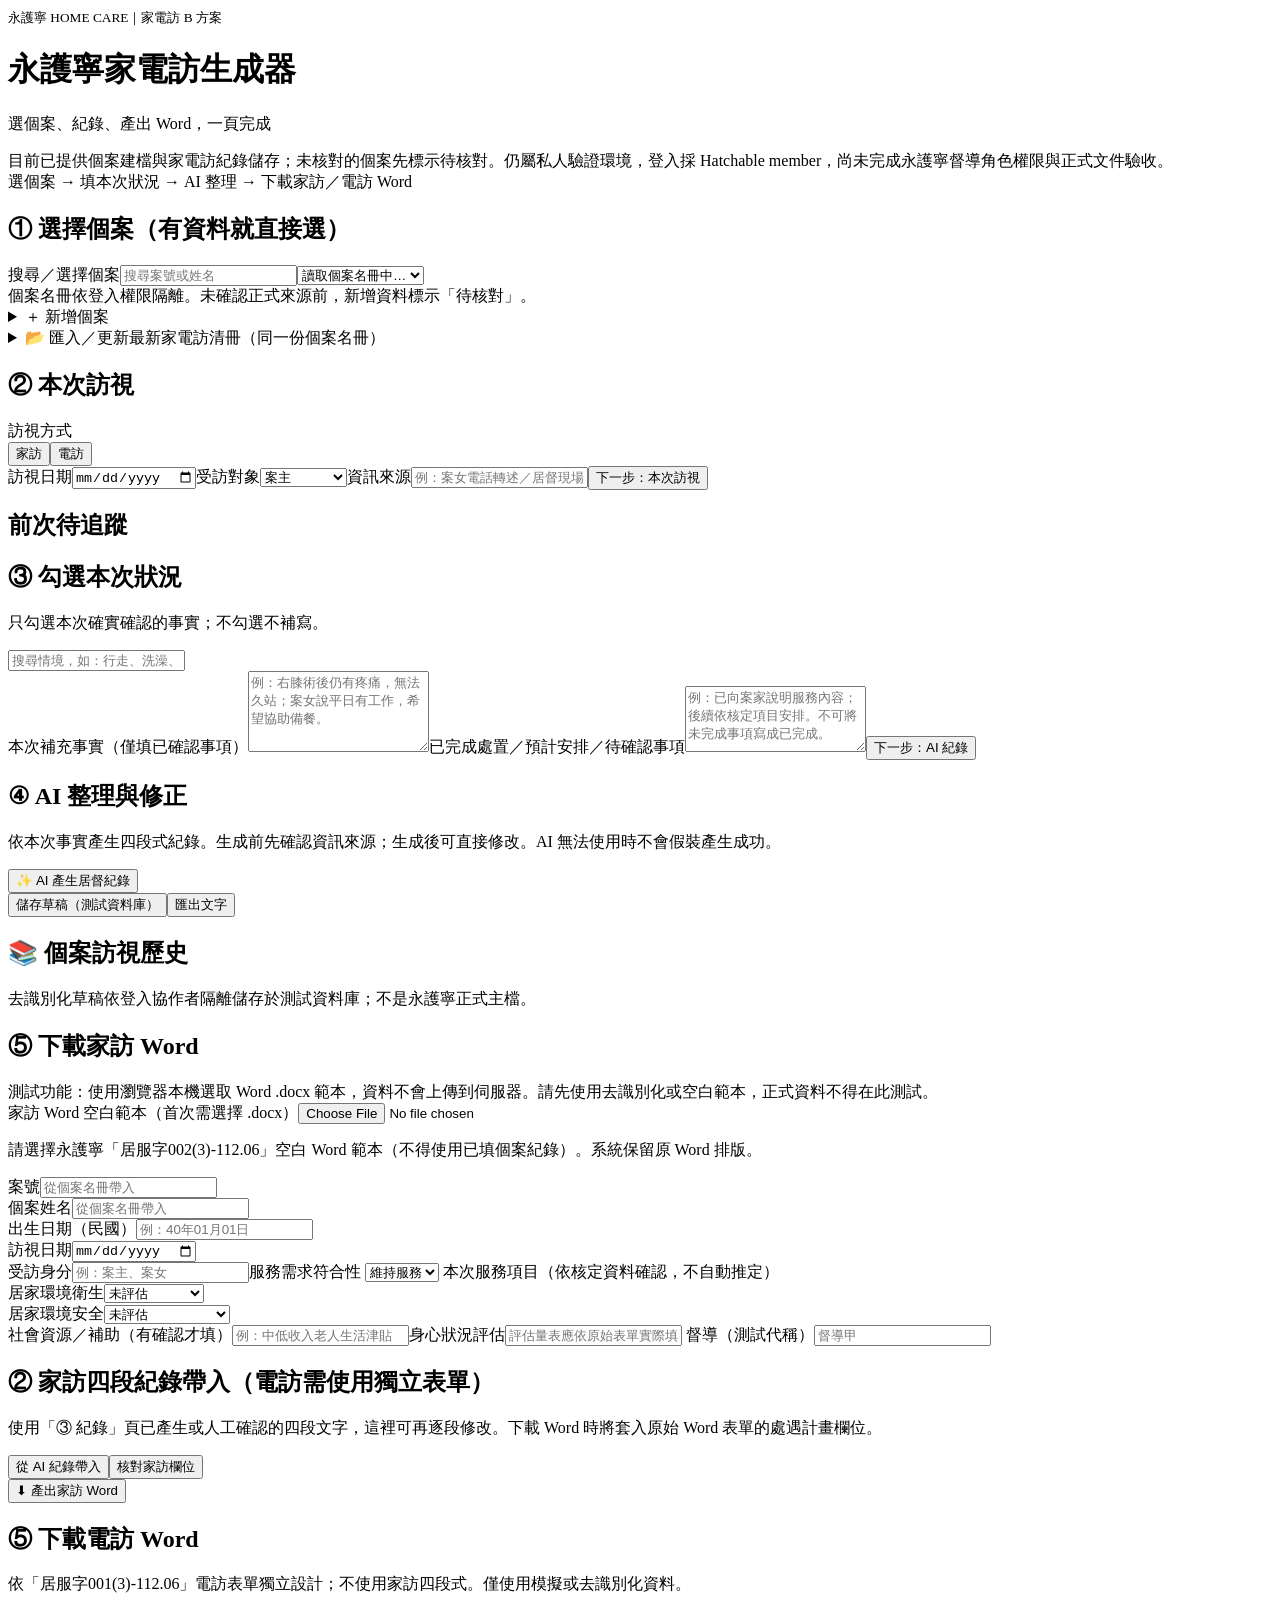
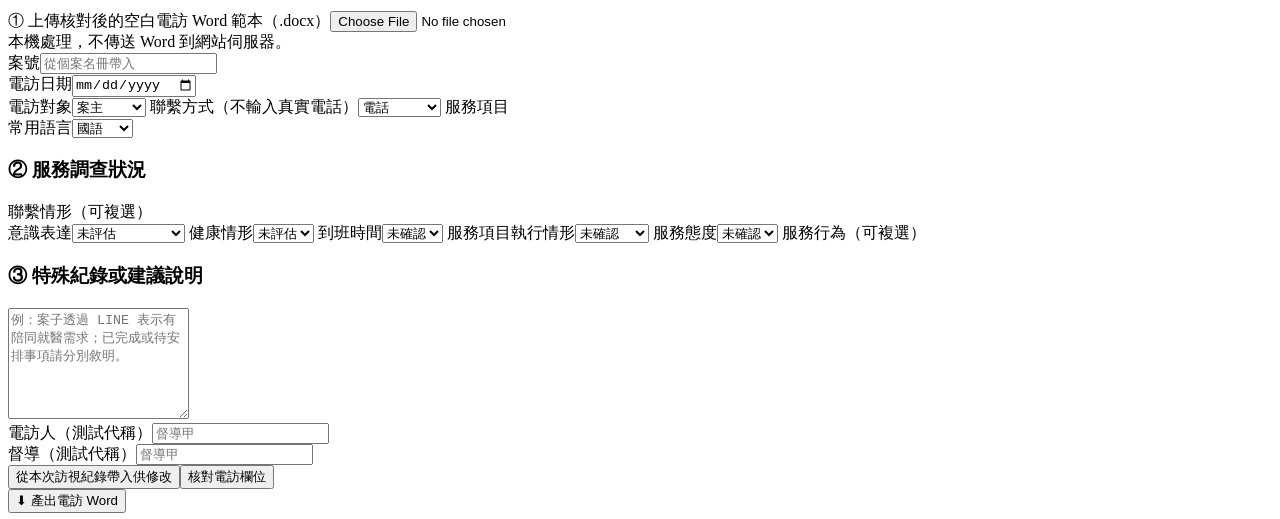
==== commit 8b4722c6: "Use supplied single-page generator HTML and retain existing app hooks" ====
--- a/public/index.html
+++ b/public/index.html
@@ -1,193 +1,50 @@
-<!doctype html>
-<html lang="zh-Hant">
-<head>
-  <meta charset="utf-8">
-  <meta name="viewport" content="width=device-width, initial-scale=1, viewport-fit=cover">
-  <meta name="theme-color" content="#21654e">
-  <title>永護寧｜家電訪智慧紀錄模組</title>
-  <link rel="stylesheet" href="/style.css">
-</head>
-<body>
-<header>
-  <div class="inner">
-    <small>永護寧 HOME CARE｜家電訪 B 方案</small>
-    <h1>家電訪智慧紀錄模組</h1>
-    <p>選個案 → 記錄本次事實 → 整理紀錄 → 輸出家訪／電訪 Word</p>
-    <div class="notice">功能測試版｜17 類情境勾選、三版四欄紀錄、情境判斷與真實性檢核。登入採 Hatchable member；個案與訪視資料依登入協作者隔離。尚未完成督導角色權限及正式文件驗收，請勿輸入正式個案資料。</div>
-  </div>
-</header>
-<div class="flowline">⓪ 個案建檔　→　① 基本資料　→　② 本次訪視　→　③ 紀錄與修正　→　④ Word 輸出</div>
-<nav aria-label="主要功能">
-  <button data-page="basic" class="active">① 個案</button>
-  <button data-page="facts">② 訪視</button>
-  <button data-page="draft">③ 紀錄</button>
-  <button data-page="history">④ 歷史</button>
-</nav>
-<main>
-  <section id="basic" class="page active">
-    <article>
-      <h2>⓪ 個案名冊與匯入</h2>
-      <p class="hint">名冊依登入權限隔離。未核對正式來源的個案應標示待核對；本測試版僅使用模擬或去識別化資料。</p>
-      <label for="caseSearch">搜尋個案（姓名／案號）</label>
-      <input id="caseSearch" type="search" placeholder="輸入姓名或案號搜尋">
-      <label for="case">選擇個案</label>
-      <select id="case"><option value="">讀取個案名冊中…</option></select>
-      <div id="caseInfo" class="hint" aria-live="polite">名冊尚在載入。</div>
-      <details>
-        <summary>＋ 新增個案（測試資料）</summary>
-        <label for="caseCode">個案案號（英數字）</label>
-        <input id="caseCode" maxlength="40" placeholder="例：TEST-001">
-        <label for="caseName">個案姓名／測試代稱</label>
-        <input id="caseName" maxlength="80" placeholder="例：測試個案 A">
-        <button class="secondary" id="createCase" type="button">建立個案</button>
-        <div id="caseCreateStatus" class="hint" aria-live="polite"></div>
-      </details>
-      <details id="rosterImporter">
-        <summary>📂 匯入／更新家電訪清冊</summary>
-        <p class="hint">在瀏覽器中核對清冊及個案總表，確認後才送至目前登入帳號的測試資料庫。不匯入身分證、電話或病歷；匯入前請勿使用真實個案資料。</p>
-        <label for="rosterFile">① 最新家電訪清冊（.xlsm）</label>
-        <input id="rosterFile" type="file" accept=".xlsm,.xlsx">
-        <label for="caseBaseFile">② 個案總表（.xlsx）</label>
-        <input id="caseBaseFile" type="file" accept=".xlsx">
-        <div class="row">
-          <button class="secondary" id="checkImport" type="button">核對兩份檔案</button>
-          <button class="primary" id="submitImport" type="button" disabled>確認後寫入測試資料庫</button>
-        </div>
-        <div id="importSummary" class="hint" aria-live="polite">先選擇指定檔案並核對；核對失敗時不會寫入名冊。</div>
-      </details>
-      <div class="notice">⚠️ 瀏覽器清除網站資料、私人瀏覽或換裝置可能遺失本機草稿。正式使用需完成登入權限、加密、備份、稽核與個資安全驗收。</div>
-    </article>
-    <article>
-      <h2>① 基本資料</h2>
-      <p class="hint">先選訪視方式與日期，再記錄本次確認的情況。個案姓名及督導資訊依名冊顯示，不要在補充欄填入身分證或電話。</p>
-      <label>訪視方式</label>
-      <div class="row">
-        <button class="type chosen" type="button" data-type="家訪">家訪</button>
-        <button class="type" type="button" data-type="電訪">電訪</button>
-      </div>
-      <label for="date">訪視日期</label>
-      <input type="date" id="date">
-      <label for="who">受訪對象</label>
-      <select id="who">
-        <option>案主</option><option>案女</option><option>案子</option><option>配偶</option>
-        <option>主要照顧者</option><option>其他家屬</option>
-      </select>
-      <label for="source">資訊來源／訪談情形</label>
-      <input id="source" placeholder="例：案女電話轉述／居督現場觀察">
-      <button class="primary" type="button" data-next="facts">下一步：本次訪視</button>
-    </article>
-  </section>
-
-  <section id="facts" class="page">
-    <article>
-      <h2>📌 前次待追蹤</h2>
-      <div id="track" class="hint" aria-live="polite">載入該個案已儲存的待追蹤事項。</div>
-    </article>
-    <article>
-      <h2>② 勾選本次狀況</h2>
-      <p class="hint">17 類情境。只勾選本次確實確認的事實；不勾選不補寫。</p>
-      <label for="filter">搜尋情境</label>
-      <input id="filter" type="search" placeholder="例如：行走、洗澡、備餐、代班">
-      <div id="categories" class="chips" aria-label="情境分類"></div>
-      <div id="options"></div>
-      <div id="picked" class="hint" aria-live="polite">尚未選取情境。</div>
-      <label for="extra">本次訪視補充／個案或家屬說法</label>
-      <textarea rows="5" id="extra" placeholder="記錄來源、實際情形及生活影響；只寫已確認事實。請勿輸入姓名、身分證、電話或其他可識別個資。"></textarea>
-      <label for="actions">已完成處置／預計安排／待確認事項</label>
-      <textarea rows="4" id="actions" placeholder="明確區分已完成、預計安排與待確認；未執行事項不可寫成已完成。"></textarea>
-      <button class="primary" type="button" data-next="draft">下一步：紀錄整理</button>
-    </article>
-  </section>
-
-  <section id="draft" class="page">
-    <article>
-      <h2>③ 紀錄產生與修正</h2>
-      <p class="hint">依本次提供的事實產生四段紀錄；AI 無法使用時會明確提示，不會假裝成功。生成內容須由督導核實，並可人工修改。</p>
-      <div class="row">
-        <button id="generate" class="primary" type="button">✨ 產生居督紀錄</button>
-        <button id="validate" class="secondary" type="button">檢查資料</button>
-      </div>
-      <div id="status" aria-live="polite"></div>
-      <div id="warnings"></div>
-      <div id="fields"></div>
-      <div class="row">
-        <button id="save" class="secondary" type="button">儲存草稿（測試資料庫）</button>
-        <button id="export" class="secondary" type="button">匯出文字</button>
-      </div>
-      <p class="hint">存檔須由伺服器確認成功才會顯示完成；測試資料庫不是正式主檔。</p>
-    </article>
-    <section id="form" class="page">
-      <article>
-        <h2>⑤ 下載家訪 Word</h2>
-        <div class="notice">僅供測試。請使用空白、去識別化的「居服字002(3)-112.06」範本；範本只在瀏覽器處理，不會上傳。</div>
-        <label for="templateFile">家訪 Word 空白範本（.docx）</label>
-        <input type="file" id="templateFile" accept=".docx,application/vnd.openxmlformats-officedocument.wordprocessingml.document">
-        <p id="templateStatus" class="hint">首次使用需選擇經核對的空白範本；不可使用含有已填個案資料的文件。</p>
-        <div class="row">
-          <div><label for="fCaseId">案號（已核對才填）</label><input id="fCaseId" placeholder="從名冊帶入"></div>
-          <div><label for="fName">個案姓名／代稱</label><input id="fName" placeholder="從名冊帶入"></div>
-        </div>
-        <div class="row">
-          <div><label for="fDob">出生日期（民國）</label><input id="fDob" placeholder="例：40年01月01日"></div>
-          <div><label for="fDate">訪視日期</label><input type="date" id="fDate"></div>
-        </div>
-        <label for="fWho">受訪身分</label><input id="fWho" placeholder="例：案主、案女">
-        <label for="fServiceFit">服務需求符合性</label>
-        <select id="fServiceFit"><option value="維持服務">維持服務</option><option value="調整服務">調整服務</option><option value="新案">新案</option></select>
-        <label>本次服務項目（依核定資料確認，不自動推定）</label><div id="baOptions" class="chips"></div>
-        <div class="row">
-          <div><label for="fHygiene">居家環境衛生</label><select id="fHygiene"><option value="">未評估</option><option>環境整潔乾淨</option><option>空氣流通</option><option>孳生蚊蠅</option><option>雜亂骯髒昏暗</option><option>潮濕有異味</option></select></div>
-          <div><label for="fSafety">居家環境安全</label><select id="fSafety"><option value="">未評估</option><option>行走動線通暢明亮</option><option>通道狹窄或有阻礙</option><option>光源不足</option><option>雜物多且亂</option><option>地面不平</option><option>有跌倒風險</option></select></div>
-        </div>
-        <label for="fSupport">社會資源／補助（確認後填寫）</label><input id="fSupport" placeholder="有確認才填">
-        <label for="fPsych">身心狀況評估</label><input id="fPsych" placeholder="量表依原始表單實際評估，不得臆測分數">
-        <label for="fSupervisor">督導（測試代稱）</label><input id="fSupervisor" placeholder="督導甲">
-        <h3>家訪四段紀錄</h3><div id="formNarratives"></div>
-        <div class="row"><button class="secondary" id="copyNarratives" type="button">從本次紀錄帶入</button><button class="secondary" id="previewForm" type="button">核對家訪欄位</button></div>
-        <button class="primary" id="downloadWord" type="button">⬇ 產出家訪 Word</button>
-        <div id="wordStatus" aria-live="polite"></div><div id="formPrint" class="printarea" hidden></div>
-      </article>
-    </section>
-    <section id="phone" class="page">
-      <article>
-        <h2>⑤ 下載電訪 Word</h2>
-        <p class="hint">依「居服字001(3)-112.06」電訪表單獨立套印，不使用家訪四段式。範本只在瀏覽器處理，請使用空白及去識別化文件。</p>
-        <label for="phoneTemplate">電訪 Word 空白範本（.docx）</label><input type="file" id="phoneTemplate" accept=".docx">
-        <div id="phoneTemplateState" class="hint">本機處理，不傳送 Word 到網站伺服器。</div>
-        <div class="row"><div><label for="pCaseId">案號（已核對才填）</label><input id="pCaseId" placeholder="從名冊帶入"></div><div><label for="pDate">電訪日期</label><input id="pDate" type="date"></div></div>
-        <label for="pInterviewee">電訪對象</label><select id="pInterviewee"><option>案主</option><option>案女</option><option>案子</option><option>配偶</option><option>其他家屬</option></select>
-        <label for="pChannel">聯繫方式（不輸入電話）</label><select id="pChannel"><option>電話</option><option>LINE APP</option><option>其他</option></select>
-        <label>服務項目</label><div class="chips" id="pServices"></div>
-        <label for="pLanguage">常用語言</label><select id="pLanguage"><option>國語</option><option>台語</option><option>客語</option><option>其他</option><option>未確認</option></select>
-        <h3>服務調查狀況</h3>
-        <label>聯繫情形（可複選）</label><div id="pContact" class="chips"></div>
-        <label for="pAwareness">意識表達</label><select id="pAwareness"><option value="">未評估</option><option>清楚</option><option>尚可</option><option>模糊或無法表達</option></select>
-        <label for="pHealth">健康情形</label><select id="pHealth"><option value="">未評估</option><option>良好</option><option>尚可</option><option>虛弱</option><option>病痛</option></select>
-        <label for="pArrival">到班時間</label><select id="pArrival"><option value="">未確認</option><option>準時</option><option>遲到</option><option>早退</option></select>
-        <label for="pExecution">服務項目執行情形</label><select id="pExecution"><option value="">未確認</option><option>確實執行</option><option>敷衍</option><option>隨意變更</option></select>
-        <label for="pAttitude">服務態度</label><select id="pAttitude"><option value="">未確認</option><option>非常好</option><option>很好</option><option>普通</option><option>不佳</option><option>極差</option></select>
-        <label>服務行為（可複選）</label><div id="pBehavior" class="chips"></div>
-        <label for="pNotes">特殊紀錄或建議說明</label><textarea id="pNotes" rows="6" placeholder="記錄本次確認事項，並區分已完成與待辦安排。"></textarea>
-        <div class="row"><div><label for="pVisitor">電訪人（測試代稱）</label><input id="pVisitor" placeholder="督導甲"></div><div><label for="pSupervisor">督導（測試代稱）</label><input id="pSupervisor" placeholder="督導甲"></div></div>
-        <div class="row"><button class="secondary" id="pImportAI" type="button">帶入本次紀錄供修改</button><button class="secondary" id="pPreview" type="button">核對電訪欄位</button></div>
-        <button class="primary" id="pExport" type="button">⬇ 產出電訪 Word</button><div id="pStatus" aria-live="polite"></div>
-      </article>
-    </section>
-  </section>
-
-  <section id="history" class="page">
-    <article>
-      <h2>④ 個案訪視歷史</h2>
-      <p class="hint">訪視草稿儲存在登入協作者隔離的測試資料庫。這不是正式主檔；需確認存檔狀態後再離開頁面。</p>
-      <div id="historyList" aria-live="polite"></div>
-    </article>
-  </section>
-</main>
-<script src="/vendor/jszip.min.js"></script>
-<script src="/app.js"></script>
-<script src="/form.js"></script>
-<script src="/phone.js"></script>
-<script src="/import.js"></script>
-<script src="/onepage.js"></script>
-</body>
-</html>
+<!doctype html><html lang="zh-Hant"><head><meta charset="utf-8"><meta name="viewport" content="width=device-width,initial-scale=1"><title>永護寧｜家電訪生成器</title><link rel="stylesheet" href="/style.css"></head><body><header><div class="inner"><small>永護寧 HOME CARE｜家電訪 B 方案</small><h1>永護寧家電訪生成器</h1><p>選個案、紀錄、產出 Word，一頁完成</p><div class="notice">目前已提供個案建檔與家電訪紀錄儲存；未核對的個案先標示待核對。仍屬私人驗證環境，登入採 Hatchable member，尚未完成永護寧督導角色權限與正式文件驗收。</div></div></header><div class="flowline">選個案 → 填本次狀況 → AI 整理 → 下載家訪／電訪 Word</div><main>
+<section id="basic" class="page active"><article><h2>① 選擇個案（有資料就直接選）</h2><label>搜尋／選擇個案</label><input id="caseSearch" placeholder="搜尋案號或姓名"><select id="case"><option value="">讀取個案名冊中…</option></select><div class="hint" id="caseInfo">個案名冊依登入權限隔離。未確認正式來源前，新增資料標示「待核對」。</div><details><summary>＋ 新增個案</summary><label>個案案號（英數字）</label><input id="caseCode" maxlength="40" placeholder="例：115O04245"><label>個案姓名</label><input id="caseName" maxlength="80" placeholder="輸入個案姓名"><button class="primary" id="createCase">建立個案</button><div id="caseCreateStatus" aria-live="polite"></div></details>
+<details id="rosterImporter"><summary>📂 匯入／更新最新家電訪清冊（同一份個案名冊）</summary>
+<p class="hint">以「（玉）115 家電訪清冊最新一版(3).xlsm」為排程主檔，10月個案總表僅補充衛福案號。只讀取姓名、衛福案號、主責督導、服務狀態及1至10月家電訪；不匯入身分證、電話、病歷。</p>
+<label>① 最新家電訪清冊（.xlsm）</label><input id="rosterFile" type="file" accept=".xlsm,.xlsx">
+<label>② 10月個案總表（.xlsx）</label><input id="caseBaseFile" type="file" accept=".xlsx">
+<button class="secondary" id="checkImport">核對兩份檔案</button>
+<button class="primary" id="submitImport" disabled>確認後寫入個案資料庫</button>
+<div id="importSummary" class="hint" aria-live="polite">只接受最新家電訪清冊 XLSM 與 10 月總表 XLSX；V2 備份 JSON 是另一種資料結構，不能直接當家電訪主檔匯入。先核對，再寫入，不刪歷史紀錄。</div>
+</details></article><article><h2>② 本次訪視</h2><label>訪視方式</label><div class="row"><button class="type chosen" data-type="家訪">家訪</button><button class="type" data-type="電訪">電訪</button></div><label>訪視日期</label><input type="date" id="date"><label>受訪對象</label><select id="who"><option>案主</option><option>案女</option><option>案子</option><option>配偶</option><option>主要照顧者</option><option>其他家屬</option></select><label>資訊來源</label><input id="source" placeholder="例：案女電話轉述／居督現場觀察"><button class="primary" data-next="facts">下一步：本次訪視</button></article></section>
+<section id="facts" class="page"><article><h2>前次待追蹤</h2><div id="track" class="hint"></div></article><article><h2>③ 勾選本次狀況</h2><p class="hint">只勾選本次確實確認的事實；不勾選不補寫。</p><input id="filter" placeholder="搜尋情境，如：行走、洗澡、備餐、代班"><div id="categories" class="chips"></div><div id="options"></div><div id="picked" class="hint"></div><label>本次補充事實（僅填已確認事項）</label><textarea rows="5" id="extra" placeholder="例：右膝術後仍有疼痛，無法久站；案女說平日有工作，希望協助備餐。"></textarea><label>已完成處置／預計安排／待確認事項</label><textarea rows="4" id="actions" placeholder="例：已向案家說明服務內容；後續依核定項目安排。不可將未完成事項寫成已完成。"></textarea><button class="primary" data-next="draft">下一步：AI 紀錄</button></article></section>
+<section id="draft" class="page"><article><h2>④ AI 整理與修正</h2><p class="hint">依本次事實產生四段式紀錄。生成前先確認資訊來源；生成後可直接修改。AI 無法使用時不會假裝產生成功。</p><button id="generate" class="primary">✨ AI 產生居督紀錄</button><div id="status" aria-live="polite"></div><div id="warnings"></div><div id="fields"></div><div class="row"><button id="save" class="secondary">儲存草稿（測試資料庫）</button><button id="export" class="secondary">匯出文字</button></div></article></section>
+<section id="history" class="page"><article><h2>📚 個案訪視歷史</h2><p class="hint">去識別化草稿依登入協作者隔離儲存於測試資料庫；不是永護寧正式主檔。</p><div id="historyList"></div></article></section>
+<section id="form" class="page">
+<article><h2>⑤ 下載家訪 Word</h2>
+<div class="notice">測試功能：使用瀏覽器本機選取 Word .docx 範本，資料不會上傳到伺服器。請先使用去識別化或空白範本，正式資料不得在此測試。</div>
+<label>家訪 Word 空白範本（首次需選擇 .docx）</label><input type="file" id="templateFile" accept=".docx,application/vnd.openxmlformats-officedocument.wordprocessingml.document"><p class="hint" id="templateStatus">請選擇永護寧「居服字002(3)-112.06」空白 Word 範本（不得使用已填個案紀錄）。系統保留原 Word 排版。</p>
+<div class="row"><div><label>案號</label><input id="fCaseId" placeholder="從個案名冊帶入"></div><div><label>個案姓名</label><input id="fName" placeholder="從個案名冊帶入"></div></div>
+<div class="row"><div><label>出生日期（民國）</label><input id="fDob" placeholder="例：40年01月01日"></div><div><label>訪視日期</label><input type="date" id="fDate"></div></div>
+<label>受訪身分</label><input id="fWho" placeholder="例：案主、案女"><label>服務需求符合性</label>
+<select id="fServiceFit"><option value="維持服務">維持服務</option><option value="調整服務">調整服務</option><option value="新案">新案</option></select>
+<label>本次服務項目（依核定資料確認，不自動推定）</label>
+<div id="baOptions" class="chips"></div>
+<div class="row"><div><label>居家環境衛生</label><select id="fHygiene"><option value="">未評估</option><option>環境整潔乾淨</option><option>空氣流通</option><option>孳生蚊蠅</option><option>雜亂骯髒昏暗</option><option>潮濕有異味</option></select></div>
+<div><label>居家環境安全</label><select id="fSafety"><option value="">未評估</option><option>行走動線通暢明亮</option><option>通道狹窄或有阻礙</option><option>光源不足</option><option>雜物多且亂</option><option>地面不平</option><option>有跌倒風險</option></select></div></div>
+<label>社會資源／補助（有確認才填）</label><input id="fSupport" placeholder="例：中低收入老人生活津貼"><label>身心狀況評估</label><input id="fPsych" placeholder="評估量表應依原始表單實際填答；此處不得臆測分數">
+<label>督導（測試代稱）</label><input id="fSupervisor" placeholder="督導甲">
+</article><article><h2>② 家訪四段紀錄帶入（電訪需使用獨立表單）</h2><p class="hint">使用「③ 紀錄」頁已產生或人工確認的四段文字，這裡可再逐段修改。下載 Word 時將套入原始 Word 表單的處遇計畫欄位。</p><div id="formNarratives"></div>
+<div class="row"><button class="secondary" id="copyNarratives">從 AI 紀錄帶入</button><button class="secondary" id="previewForm">核對家訪欄位</button></div>
+<button class="primary" id="downloadWord">⬇ 產出家訪 Word</button>
+<div id="wordStatus" aria-live="polite"></div><div id="formPrint" class="printarea" hidden></div>
+</article></section>
+<section id="phone" class="page">
+<article><h2>⑤ 下載電訪 Word</h2><p class="hint">依「居服字001(3)-112.06」電訪表單獨立設計；不使用家訪四段式。僅使用模擬或去識別化資料。</p>
+<label>① 上傳核對後的空白電訪 Word 範本（.docx）</label><input type="file" id="phoneTemplate" accept=".docx"><div id="phoneTemplateState" class="hint">本機處理，不傳送 Word 到網站伺服器。</div>
+<div class="row"><div><label>案號</label><input id="pCaseId" placeholder="從個案名冊帶入"></div><div><label>電訪日期</label><input id="pDate" type="date"></div></div>
+<label>電訪對象</label><select id="pInterviewee"><option>案主</option><option>案女</option><option>案子</option><option>配偶</option><option>其他家屬</option></select>
+<label>聯繫方式（不輸入真實電話）</label><select id="pChannel"><option>電話</option><option>LINE APP</option><option>其他</option></select>
+<label>服務項目</label><div class="chips" id="pServices"></div>
+<label>常用語言</label><select id="pLanguage"><option>國語</option><option>台語</option><option>客語</option><option>其他</option><option>未確認</option></select>
+<h3>② 服務調查狀況</h3><label>聯繫情形（可複選）</label><div id="pContact" class="chips"></div>
+<label>意識表達</label><select id="pAwareness"><option value="">未評估</option><option>清楚</option><option>尚可</option><option>模糊或無法表達</option></select>
+<label>健康情形</label><select id="pHealth"><option value="">未評估</option><option>良好</option><option>尚可</option><option>虛弱</option><option>病痛</option></select>
+<label>到班時間</label><select id="pArrival"><option value="">未確認</option><option>準時</option><option>遲到</option><option>早退</option></select>
+<label>服務項目執行情形</label><select id="pExecution"><option value="">未確認</option><option>確實執行</option><option>敷衍</option><option>隨意變更</option></select>
+<label>服務態度</label><select id="pAttitude"><option value="">未確認</option><option>非常好</option><option>很好</option><option>普通</option><option>不佳</option><option>極差</option></select>
+<label>服務行為（可複選）</label><div id="pBehavior" class="chips"></div>
+<h3>③ 特殊紀錄或建議說明</h3><textarea id="pNotes" rows="7" placeholder="例：案子透過 LINE 表示有陪同就醫需求；已完成或待安排事項請分別敘明。"></textarea>
+<div class="row"><div><label>電訪人（測試代稱）</label><input id="pVisitor" placeholder="督導甲"></div><div><label>督導（測試代稱）</label><input id="pSupervisor" placeholder="督導甲"></div></div><div class="row"><button class="secondary" id="pImportAI">從本次訪視紀錄帶入供修改</button><button class="secondary" id="pPreview">核對電訪欄位</button></div><button class="primary" id="pExport">⬇ 產出電訪 Word</button><div id="pStatus" aria-live="polite"></div>
+</article></section></main><script src="/vendor/jszip.min.js"></script><script src="/app.js"></script><script src="/form.js"></script><script src="/phone.js"></script><script src="/import.js"></script><script src="/onepage.js"></script></body></html>
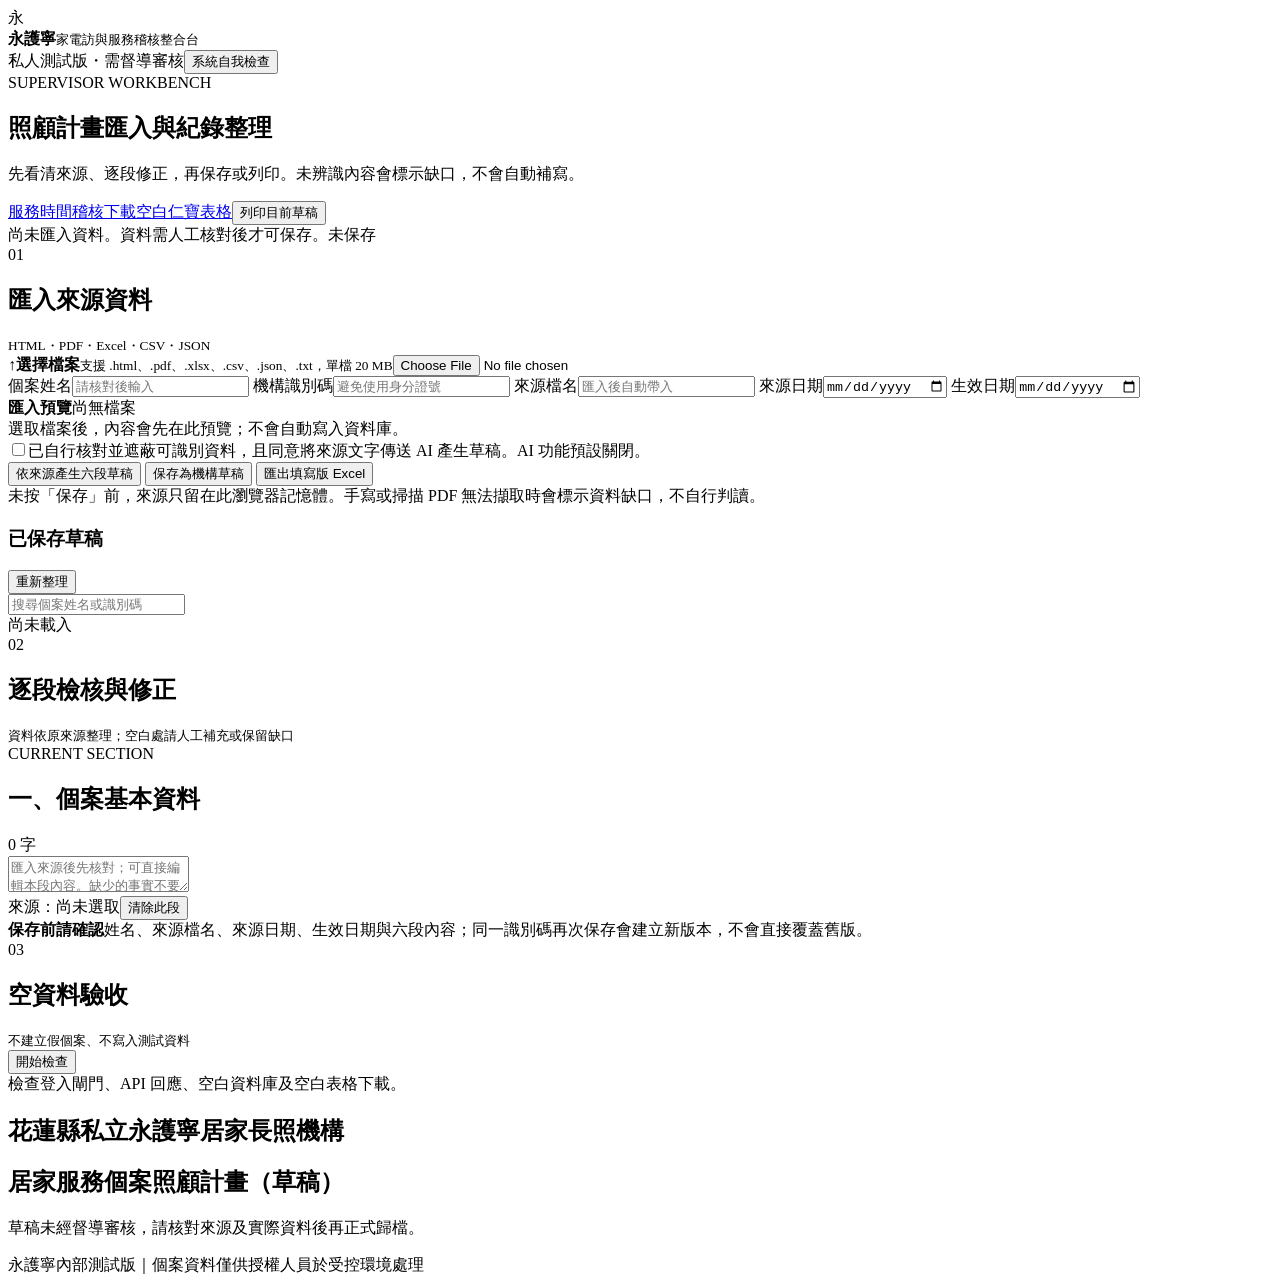
==== commit d443937f: "chore(archive): exact 25-file Hatchable v19 deployment snapshot (including original XLSX)" ====
--- a/public/index.html
+++ b/public/index.html
@@ -1,50 +1,61 @@
-<!doctype html><html lang="zh-Hant"><head><meta charset="utf-8"><meta name="viewport" content="width=device-width,initial-scale=1"><title>永護寧｜家電訪生成器</title><link rel="stylesheet" href="/style.css"></head><body><header><div class="inner"><small>永護寧 HOME CARE｜家電訪 B 方案</small><h1>永護寧家電訪生成器</h1><p>選個案、紀錄、產出 Word，一頁完成</p><div class="notice">目前已提供個案建檔與家電訪紀錄儲存；未核對的個案先標示待核對。仍屬私人驗證環境，登入採 Hatchable member，尚未完成永護寧督導角色權限與正式文件驗收。</div></div></header><div class="flowline">選個案 → 填本次狀況 → AI 整理 → 下載家訪／電訪 Word</div><main>
-<section id="basic" class="page active"><article><h2>① 選擇個案（有資料就直接選）</h2><label>搜尋／選擇個案</label><input id="caseSearch" placeholder="搜尋案號或姓名"><select id="case"><option value="">讀取個案名冊中…</option></select><div class="hint" id="caseInfo">個案名冊依登入權限隔離。未確認正式來源前，新增資料標示「待核對」。</div><details><summary>＋ 新增個案</summary><label>個案案號（英數字）</label><input id="caseCode" maxlength="40" placeholder="例：115O04245"><label>個案姓名</label><input id="caseName" maxlength="80" placeholder="輸入個案姓名"><button class="primary" id="createCase">建立個案</button><div id="caseCreateStatus" aria-live="polite"></div></details>
-<details id="rosterImporter"><summary>📂 匯入／更新最新家電訪清冊（同一份個案名冊）</summary>
-<p class="hint">以「（玉）115 家電訪清冊最新一版(3).xlsm」為排程主檔，10月個案總表僅補充衛福案號。只讀取姓名、衛福案號、主責督導、服務狀態及1至10月家電訪；不匯入身分證、電話、病歷。</p>
-<label>① 最新家電訪清冊（.xlsm）</label><input id="rosterFile" type="file" accept=".xlsm,.xlsx">
-<label>② 10月個案總表（.xlsx）</label><input id="caseBaseFile" type="file" accept=".xlsx">
-<button class="secondary" id="checkImport">核對兩份檔案</button>
-<button class="primary" id="submitImport" disabled>確認後寫入個案資料庫</button>
-<div id="importSummary" class="hint" aria-live="polite">只接受最新家電訪清冊 XLSM 與 10 月總表 XLSX；V2 備份 JSON 是另一種資料結構，不能直接當家電訪主檔匯入。先核對，再寫入，不刪歷史紀錄。</div>
-</details></article><article><h2>② 本次訪視</h2><label>訪視方式</label><div class="row"><button class="type chosen" data-type="家訪">家訪</button><button class="type" data-type="電訪">電訪</button></div><label>訪視日期</label><input type="date" id="date"><label>受訪對象</label><select id="who"><option>案主</option><option>案女</option><option>案子</option><option>配偶</option><option>主要照顧者</option><option>其他家屬</option></select><label>資訊來源</label><input id="source" placeholder="例：案女電話轉述／居督現場觀察"><button class="primary" data-next="facts">下一步：本次訪視</button></article></section>
-<section id="facts" class="page"><article><h2>前次待追蹤</h2><div id="track" class="hint"></div></article><article><h2>③ 勾選本次狀況</h2><p class="hint">只勾選本次確實確認的事實；不勾選不補寫。</p><input id="filter" placeholder="搜尋情境，如：行走、洗澡、備餐、代班"><div id="categories" class="chips"></div><div id="options"></div><div id="picked" class="hint"></div><label>本次補充事實（僅填已確認事項）</label><textarea rows="5" id="extra" placeholder="例：右膝術後仍有疼痛，無法久站；案女說平日有工作，希望協助備餐。"></textarea><label>已完成處置／預計安排／待確認事項</label><textarea rows="4" id="actions" placeholder="例：已向案家說明服務內容；後續依核定項目安排。不可將未完成事項寫成已完成。"></textarea><button class="primary" data-next="draft">下一步：AI 紀錄</button></article></section>
-<section id="draft" class="page"><article><h2>④ AI 整理與修正</h2><p class="hint">依本次事實產生四段式紀錄。生成前先確認資訊來源；生成後可直接修改。AI 無法使用時不會假裝產生成功。</p><button id="generate" class="primary">✨ AI 產生居督紀錄</button><div id="status" aria-live="polite"></div><div id="warnings"></div><div id="fields"></div><div class="row"><button id="save" class="secondary">儲存草稿（測試資料庫）</button><button id="export" class="secondary">匯出文字</button></div></article></section>
-<section id="history" class="page"><article><h2>📚 個案訪視歷史</h2><p class="hint">去識別化草稿依登入協作者隔離儲存於測試資料庫；不是永護寧正式主檔。</p><div id="historyList"></div></article></section>
-<section id="form" class="page">
-<article><h2>⑤ 下載家訪 Word</h2>
-<div class="notice">測試功能：使用瀏覽器本機選取 Word .docx 範本，資料不會上傳到伺服器。請先使用去識別化或空白範本，正式資料不得在此測試。</div>
-<label>家訪 Word 空白範本（首次需選擇 .docx）</label><input type="file" id="templateFile" accept=".docx,application/vnd.openxmlformats-officedocument.wordprocessingml.document"><p class="hint" id="templateStatus">請選擇永護寧「居服字002(3)-112.06」空白 Word 範本（不得使用已填個案紀錄）。系統保留原 Word 排版。</p>
-<div class="row"><div><label>案號</label><input id="fCaseId" placeholder="從個案名冊帶入"></div><div><label>個案姓名</label><input id="fName" placeholder="從個案名冊帶入"></div></div>
-<div class="row"><div><label>出生日期（民國）</label><input id="fDob" placeholder="例：40年01月01日"></div><div><label>訪視日期</label><input type="date" id="fDate"></div></div>
-<label>受訪身分</label><input id="fWho" placeholder="例：案主、案女"><label>服務需求符合性</label>
-<select id="fServiceFit"><option value="維持服務">維持服務</option><option value="調整服務">調整服務</option><option value="新案">新案</option></select>
-<label>本次服務項目（依核定資料確認，不自動推定）</label>
-<div id="baOptions" class="chips"></div>
-<div class="row"><div><label>居家環境衛生</label><select id="fHygiene"><option value="">未評估</option><option>環境整潔乾淨</option><option>空氣流通</option><option>孳生蚊蠅</option><option>雜亂骯髒昏暗</option><option>潮濕有異味</option></select></div>
-<div><label>居家環境安全</label><select id="fSafety"><option value="">未評估</option><option>行走動線通暢明亮</option><option>通道狹窄或有阻礙</option><option>光源不足</option><option>雜物多且亂</option><option>地面不平</option><option>有跌倒風險</option></select></div></div>
-<label>社會資源／補助（有確認才填）</label><input id="fSupport" placeholder="例：中低收入老人生活津貼"><label>身心狀況評估</label><input id="fPsych" placeholder="評估量表應依原始表單實際填答；此處不得臆測分數">
-<label>督導（測試代稱）</label><input id="fSupervisor" placeholder="督導甲">
-</article><article><h2>② 家訪四段紀錄帶入（電訪需使用獨立表單）</h2><p class="hint">使用「③ 紀錄」頁已產生或人工確認的四段文字，這裡可再逐段修改。下載 Word 時將套入原始 Word 表單的處遇計畫欄位。</p><div id="formNarratives"></div>
-<div class="row"><button class="secondary" id="copyNarratives">從 AI 紀錄帶入</button><button class="secondary" id="previewForm">核對家訪欄位</button></div>
-<button class="primary" id="downloadWord">⬇ 產出家訪 Word</button>
-<div id="wordStatus" aria-live="polite"></div><div id="formPrint" class="printarea" hidden></div>
-</article></section>
-<section id="phone" class="page">
-<article><h2>⑤ 下載電訪 Word</h2><p class="hint">依「居服字001(3)-112.06」電訪表單獨立設計；不使用家訪四段式。僅使用模擬或去識別化資料。</p>
-<label>① 上傳核對後的空白電訪 Word 範本（.docx）</label><input type="file" id="phoneTemplate" accept=".docx"><div id="phoneTemplateState" class="hint">本機處理，不傳送 Word 到網站伺服器。</div>
-<div class="row"><div><label>案號</label><input id="pCaseId" placeholder="從個案名冊帶入"></div><div><label>電訪日期</label><input id="pDate" type="date"></div></div>
-<label>電訪對象</label><select id="pInterviewee"><option>案主</option><option>案女</option><option>案子</option><option>配偶</option><option>其他家屬</option></select>
-<label>聯繫方式（不輸入真實電話）</label><select id="pChannel"><option>電話</option><option>LINE APP</option><option>其他</option></select>
-<label>服務項目</label><div class="chips" id="pServices"></div>
-<label>常用語言</label><select id="pLanguage"><option>國語</option><option>台語</option><option>客語</option><option>其他</option><option>未確認</option></select>
-<h3>② 服務調查狀況</h3><label>聯繫情形（可複選）</label><div id="pContact" class="chips"></div>
-<label>意識表達</label><select id="pAwareness"><option value="">未評估</option><option>清楚</option><option>尚可</option><option>模糊或無法表達</option></select>
-<label>健康情形</label><select id="pHealth"><option value="">未評估</option><option>良好</option><option>尚可</option><option>虛弱</option><option>病痛</option></select>
-<label>到班時間</label><select id="pArrival"><option value="">未確認</option><option>準時</option><option>遲到</option><option>早退</option></select>
-<label>服務項目執行情形</label><select id="pExecution"><option value="">未確認</option><option>確實執行</option><option>敷衍</option><option>隨意變更</option></select>
-<label>服務態度</label><select id="pAttitude"><option value="">未確認</option><option>非常好</option><option>很好</option><option>普通</option><option>不佳</option><option>極差</option></select>
-<label>服務行為（可複選）</label><div id="pBehavior" class="chips"></div>
-<h3>③ 特殊紀錄或建議說明</h3><textarea id="pNotes" rows="7" placeholder="例：案子透過 LINE 表示有陪同就醫需求；已完成或待安排事項請分別敘明。"></textarea>
-<div class="row"><div><label>電訪人（測試代稱）</label><input id="pVisitor" placeholder="督導甲"></div><div><label>督導（測試代稱）</label><input id="pSupervisor" placeholder="督導甲"></div></div><div class="row"><button class="secondary" id="pImportAI">從本次訪視紀錄帶入供修改</button><button class="secondary" id="pPreview">核對電訪欄位</button></div><button class="primary" id="pExport">⬇ 產出電訪 Word</button><div id="pStatus" aria-live="polite"></div>
-</article></section></main><script src="/vendor/jszip.min.js"></script><script src="/app.js"></script><script src="/form.js"></script><script src="/phone.js"></script><script src="/import.js"></script><script src="/onepage.js"></script></body></html>+<!doctype html>
+<html lang="zh-Hant">
+<head>
+<meta charset="utf-8"><meta name="viewport" content="width=device-width,initial-scale=1">
+<meta name="theme-color" content="#173b58">
+<title>永護寧｜家電訪與服務稽核整合台</title>
+<link rel="stylesheet" href="/style.css">
+<script defer src="/vendor/xlsx.full.min.js"></script><script defer src="/vendor/pdf.min.js"></script>
+</head>
+<body>
+<header class="topbar">
+  <div class="brand"><span class="brand-mark">永</span><div><strong>永護寧</strong><small>家電訪與服務稽核整合台</small></div></div>
+  <div class="top-right"><span class="privacy"><i></i>私人測試版・需督導審核</span><button id="testBtn" class="outline">系統自我檢查</button></div>
+</header>
+<main>
+  <section class="hero">
+    <div><div class="eyebrow">SUPERVISOR WORKBENCH</div><h1>照顧計畫匯入與紀錄整理</h1><p>先看清來源、逐段修正，再保存或列印。未辨識內容會標示缺口，不會自動補寫。</p></div>
+    <div class="hero-actions"><a class="button ghost" href="/audit/">服務時間稽核</a><a class="button ghost" href="/templates/永護寧空白照顧計畫.xlsx" download>下載空白仁寶表格</a><button id="printBtn" class="button primary">列印目前草稿</button></div>
+  </section>
+  <section class="statusbar" aria-live="polite"><span class="status-dot"></span><span id="status">尚未匯入資料。資料需人工核對後才可保存。</span><span id="saveState" class="save-state">未保存</span></section>
+  <div class="layout">
+    <aside class="panel import-panel">
+      <div class="panel-head"><span class="step">01</span><div><h2>匯入來源資料</h2><small>HTML・PDF・Excel・CSV・JSON</small></div></div>
+      <label class="dropzone" for="upload"><span class="upload-icon">↑</span><strong>選擇檔案</strong><small>支援 .html、.pdf、.xlsx、.csv、.json、.txt，單檔 20 MB</small><input id="upload" type="file" accept=".html,.htm,.pdf,.xlsx,.xls,.csv,.json,.txt"></label>
+      <div class="form-grid">
+        <label>個案姓名<input id="name" autocomplete="off" placeholder="請核對後輸入"></label>
+        <label>機構識別碼<input id="key" autocomplete="off" placeholder="避免使用身分證號"></label>
+        <label class="span2">來源檔名<input id="sourceName" readonly placeholder="匯入後自動帶入"></label>
+        <label>來源日期<input id="sourceDate" type="date"></label>
+        <label>生效日期<input id="effectiveDate" type="date"></label>
+      </div>
+      <div class="preview-box"><div class="preview-title"><strong>匯入預覽</strong><span id="sourceMeta">尚無檔案</span></div><div id="previewText" class="preview-text">選取檔案後，內容會先在此預覽；不會自動寫入資料庫。</div><div id="gapList" class="gaps"></div></div>
+      <div class="consent"><label><input id="aiConsent" type="checkbox"><span>已自行核對並遮蔽可識別資料，且同意將來源文字傳送 AI 產生草稿。AI 功能預設關閉。</span></label></div>
+      <button id="generateBtn" class="button full">依來源產生六段草稿</button>
+      <button id="saveBtn" class="button full secondary">保存為機構草稿</button>
+      <button id="exportBtn" class="button full secondary">匯出填寫版 Excel</button>
+      <div class="fineprint">未按「保存」前，來源只留在此瀏覽器記憶體。手寫或掃描 PDF 無法擷取時會標示資料缺口，不自行判讀。</div>
+      <div class="saved-box"><div class="saved-head"><h3>已保存草稿</h3><button id="refreshBtn" class="text-button">重新整理</button></div><input id="searchSaved" class="search" placeholder="搜尋個案姓名或識別碼"><div id="savedList" class="saved-list"><span class="muted">尚未載入</span></div></div>
+    </aside>
+    <section class="panel editor-panel">
+      <div class="panel-head"><span class="step">02</span><div><h2>逐段檢核與修正</h2><small>資料依原來源整理；空白處請人工補充或保留缺口</small></div></div>
+      <div id="tabs" class="tabs" role="tablist"></div>
+      <div class="editor-heading"><div><span class="eyebrow">CURRENT SECTION</span><h2 id="heading">一、個案基本資料</h2></div><span id="charCount">0 字</span></div>
+      <textarea id="editor" placeholder="匯入來源後先核對；可直接編輯本段內容。缺少的事實不要推測補寫。"></textarea>
+      <div class="editor-footer"><span id="sourceHint">來源：尚未選取</span><button id="clearSection" class="text-button">清除此段</button></div>
+      <div class="review-notice"><strong>保存前請確認</strong><span>姓名、來源檔名、來源日期、生效日期與六段內容；同一識別碼再次保存會建立新版本，不會直接覆蓋舊版。</span></div>
+    </section>
+  </div>
+  <section id="testPanel" class="panel test-panel">
+    <div class="panel-head"><span class="step">03</span><div><h2>空資料驗收</h2><small>不建立假個案、不寫入測試資料</small></div><button id="runTests" class="button secondary">開始檢查</button></div>
+    <div id="testResults" class="test-results"><span class="muted">檢查登入閘門、API 回應、空白資料庫及空白表格下載。</span></div>
+  </section>
+  <section class="print-sheet" id="printSheet">
+    <div class="print-head"><h1>花蓮縣私立永護寧居家長照機構</h1><h2>居家服務個案照顧計畫（草稿）</h2><div id="printMeta"></div></div>
+    <div id="printContent"></div>
+    <p class="print-warning">草稿未經督導審核，請核對來源及實際資料後再正式歸檔。</p>
+  </section>
+</main>
+<footer>永護寧內部測試版｜個案資料僅供授權人員於受控環境處理</footer>
+<script type="module" src="/app.js"></script>
+</body></html>
